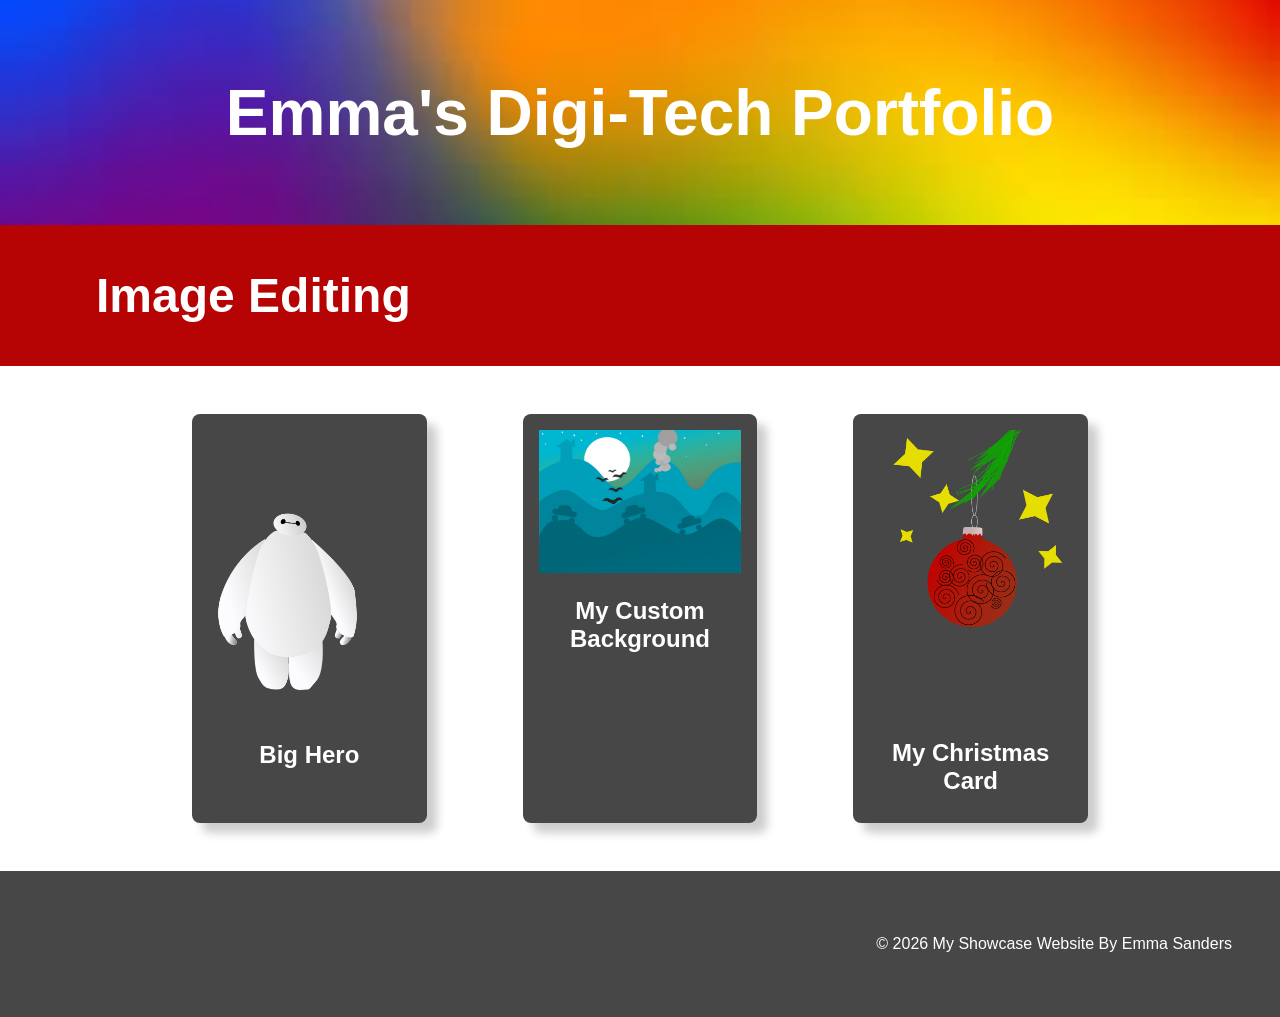
==== index.html @ 5c0d59ff "Added Christmas Photo" ====
<!DOCTYPE html>
<html lang="en">

<head>
    <meta charset="UTF-8">
    <meta name="viewport" content="width=device-width, initial-scale=1.0">
    <link rel="stylesheet" href="style.css">
    <title>Emma's Portfolio</title>
</head>
<!-- This is the main body of the website- ALL your content goes AFTER the <body> tag and before the </body> tag -->
<body>

    <!-- The Hero Section -------------------------------------------------------------------------------------- -->
    <section class="hero">
        <div class="hero-text">Emma's Digi-Tech Portfolio</div>
    </section>

<!-- Topic one ------------------------------------------------------------------------------------------------- -->
    <!-- The First Topic Section -->
    <section class="topic">
        <!-- the topic title a big bar with text in it -->
        <div class="topic-title">
            <h1>Image Editing</h1>
        </div>
        <!-- now a three column grid of images -->
        <div class="topic-content">
            <!-- one "card" which includes an image with a text below it -->
            <div class="topic-card">
                <img src="images/Bigherofinished.png" alt="The robot from Big Hero 6!">
                <h2 class="topic-card-text">Big Hero</h2>
            </div>
            <div class="topic-card">
                <img src="images/linedrawing.jpg" alt="The colourful background of hills!">
                <h2 class="topic-card-text">My Custom Background</h2>
            </div>
            <div class="topic-card">
                <img src="images/Christmas card drawing Submit version.png" alt="Christmas Card Drawing">
                <h2 class="topic-card-text">My Christmas Card</h2>
            </div>
        </div>
    </section>
<!-- End of topic one------------------------------------------------------------------------------------------ -->

<!-- Copy and paste the section from above to make your next section -->



    <!-- A Simple Website Footer ------------------------------------------------------------------------------ -->
    <footer class="footer">
        <p>&copy; 2026 My Showcase Website By Emma Sanders</p>
    </footer>

<!-- The end of the whole page- no more content after this! -->
</body>
</html>
---- style.css ----
/* A simple css reset */
body,
html {
    margin: 0;
    padding: 0;
    height: 100%;
    /* The Font Family- Really important!! */
    font-family: Arial, sans-serif;
    box-sizing: border-box;
}

/* reset for images to ensure they ar 100% of the parent container width */
img {
    width: 100%;
}

/* The hero section styling- use your OWN Hero Image URL here */
.hero {
    background-image: url('images/RainbowBackgroundImage.jpg');
    height: 25vh;
    background-size: cover;
    background-position: center;
    display: flex;
    justify-content: center;
    align-items: center;
    color: white;
    text-align: center;
    position: relative;
}

/* BIG text styling for the hero section text */
.hero-text {
    font-size: 4em;
    font-weight: bold;
}

/* nice big font on a banner style background */
.topic-title{
    color: white;
    font-size: 2em;
    padding: 0.1em 3em;
    background-color: rgb(182, 4, 4);
}

/* Three column grid with a nice big gap */
.topic-content{
    display: grid;
    grid-template-columns: repeat(3, 1fr);
    gap: 6em;
    /* bring the whole section in off the sides of the page */
    width: 70%;
    /* top margin of 3em and center right/left */
    margin: 3em auto;
}

/* Styling for the individual topic cards rounded edges background color and a drop shadow */
.topic-card{
    background-color: rgb(71, 71, 71);
    color: white;
    padding: 1em;
    border-radius: 0.5em;
    box-shadow: 10px 10px 10px rgba(0, 0, 0, 0.2);
}

/* Styling for the topic card titles */
.topic-card-text{
    font-size: 1.5em;
    margin-bottom: 0.5em;
    /* center align text */
    text-align: center;
}


/* Styling for a footer section to take a bit of spcae at the bottom of the page */
.footer{
    background-color: rgb(71, 71, 71);
    color: white;
    text-align: right;
    padding: 3em 3em;
}
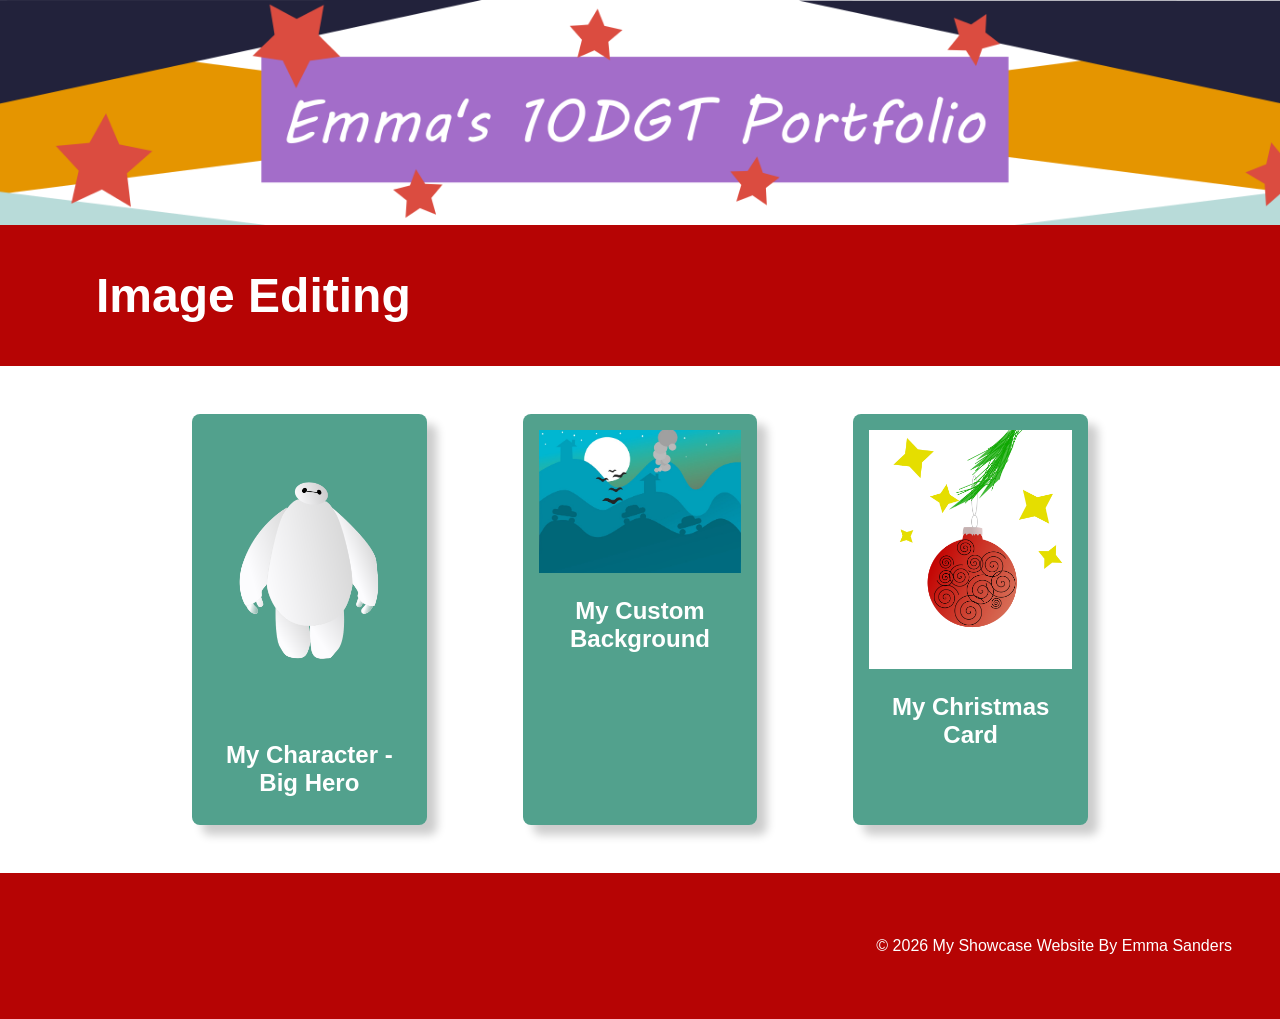
==== commit 7c9856e8: "Fixed Image positions" ====
--- a/index.html
+++ b/index.html
@@ -12,7 +12,6 @@
 
     <!-- The Hero Section -------------------------------------------------------------------------------------- -->
     <section class="hero">
-        <div class="hero-text">Emma's Digi-Tech Portfolio</div>
     </section>
 
 <!-- Topic one ------------------------------------------------------------------------------------------------- -->
@@ -26,15 +25,15 @@
         <div class="topic-content">
             <!-- one "card" which includes an image with a text below it -->
             <div class="topic-card">
-                <img src="images/Bigherofinished.png" alt="The robot from Big Hero 6!">
-                <h2 class="topic-card-text">Big Hero</h2>
+                <img src="images/Bighero6finished.png" alt="The robot from Big Hero 6!">
+                <h2 class="topic-card-text">My Character - Big Hero</h2>
             </div>
             <div class="topic-card">
                 <img src="images/linedrawing.jpg" alt="The colourful background of hills!">
                 <h2 class="topic-card-text">My Custom Background</h2>
             </div>
             <div class="topic-card">
-                <img src="images/Christmas card drawing Submit version.png" alt="Christmas Card Drawing">
+                <img src="images/Christmas card Buable.png" alt="Christmas Card Drawing">
                 <h2 class="topic-card-text">My Christmas Card</h2>
             </div>
         </div>
--- a/style.css
+++ b/style.css
@@ -16,7 +16,7 @@
 
 /* The hero section styling- use your OWN Hero Image URL here */
 .hero {
-    background-image: url('images/RainbowBackgroundImage.jpg');
+    background-image: url('images/Heading\ Banner.png');
     height: 25vh;
     background-size: cover;
     background-position: center;
@@ -55,7 +55,7 @@
 
 /* Styling for the individual topic cards rounded edges background color and a drop shadow */
 .topic-card{
-    background-color: rgb(71, 71, 71);
+    background-color: rgb(82, 161, 141);
     color: white;
     padding: 1em;
     border-radius: 0.5em;
@@ -73,7 +73,7 @@
 
 /* Styling for a footer section to take a bit of spcae at the bottom of the page */
 .footer{
-    background-color: rgb(71, 71, 71);
+    background-color: rgb(182, 4, 4);
     color: white;
     text-align: right;
     padding: 3em 3em;
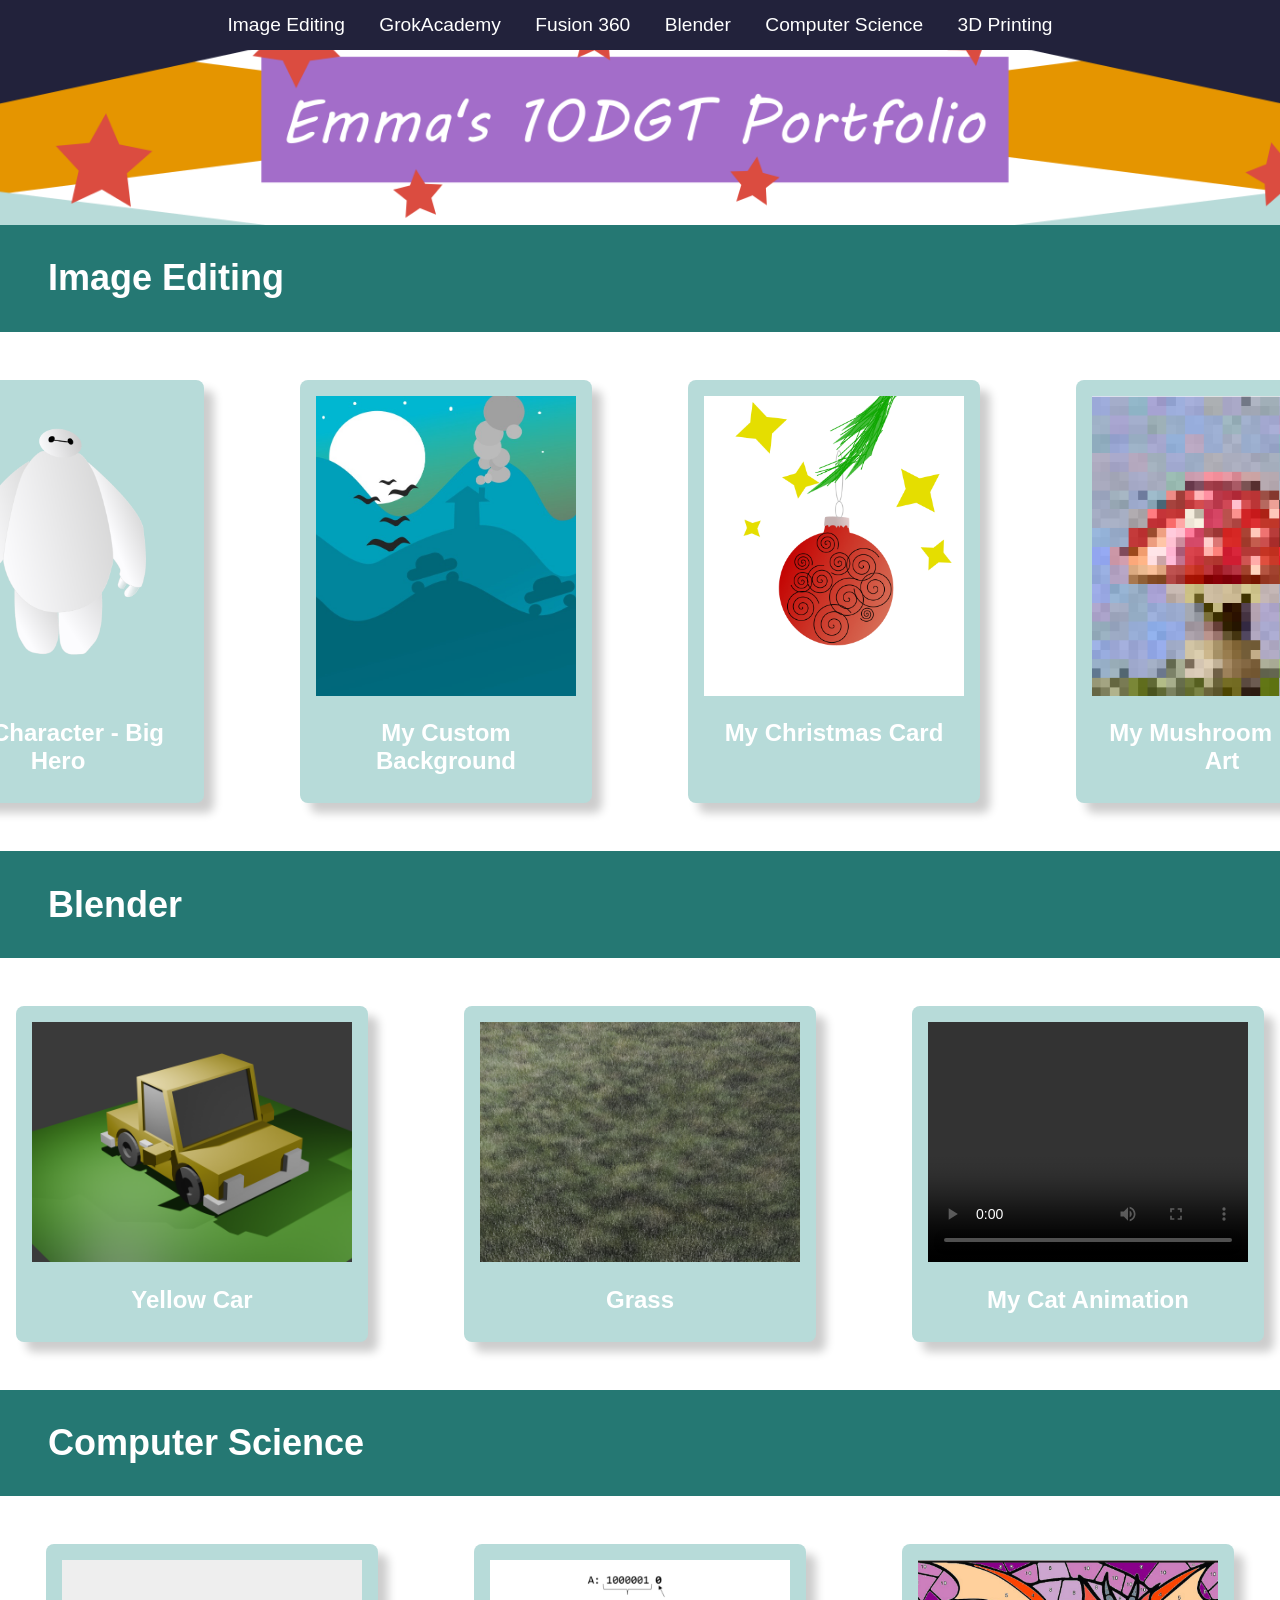
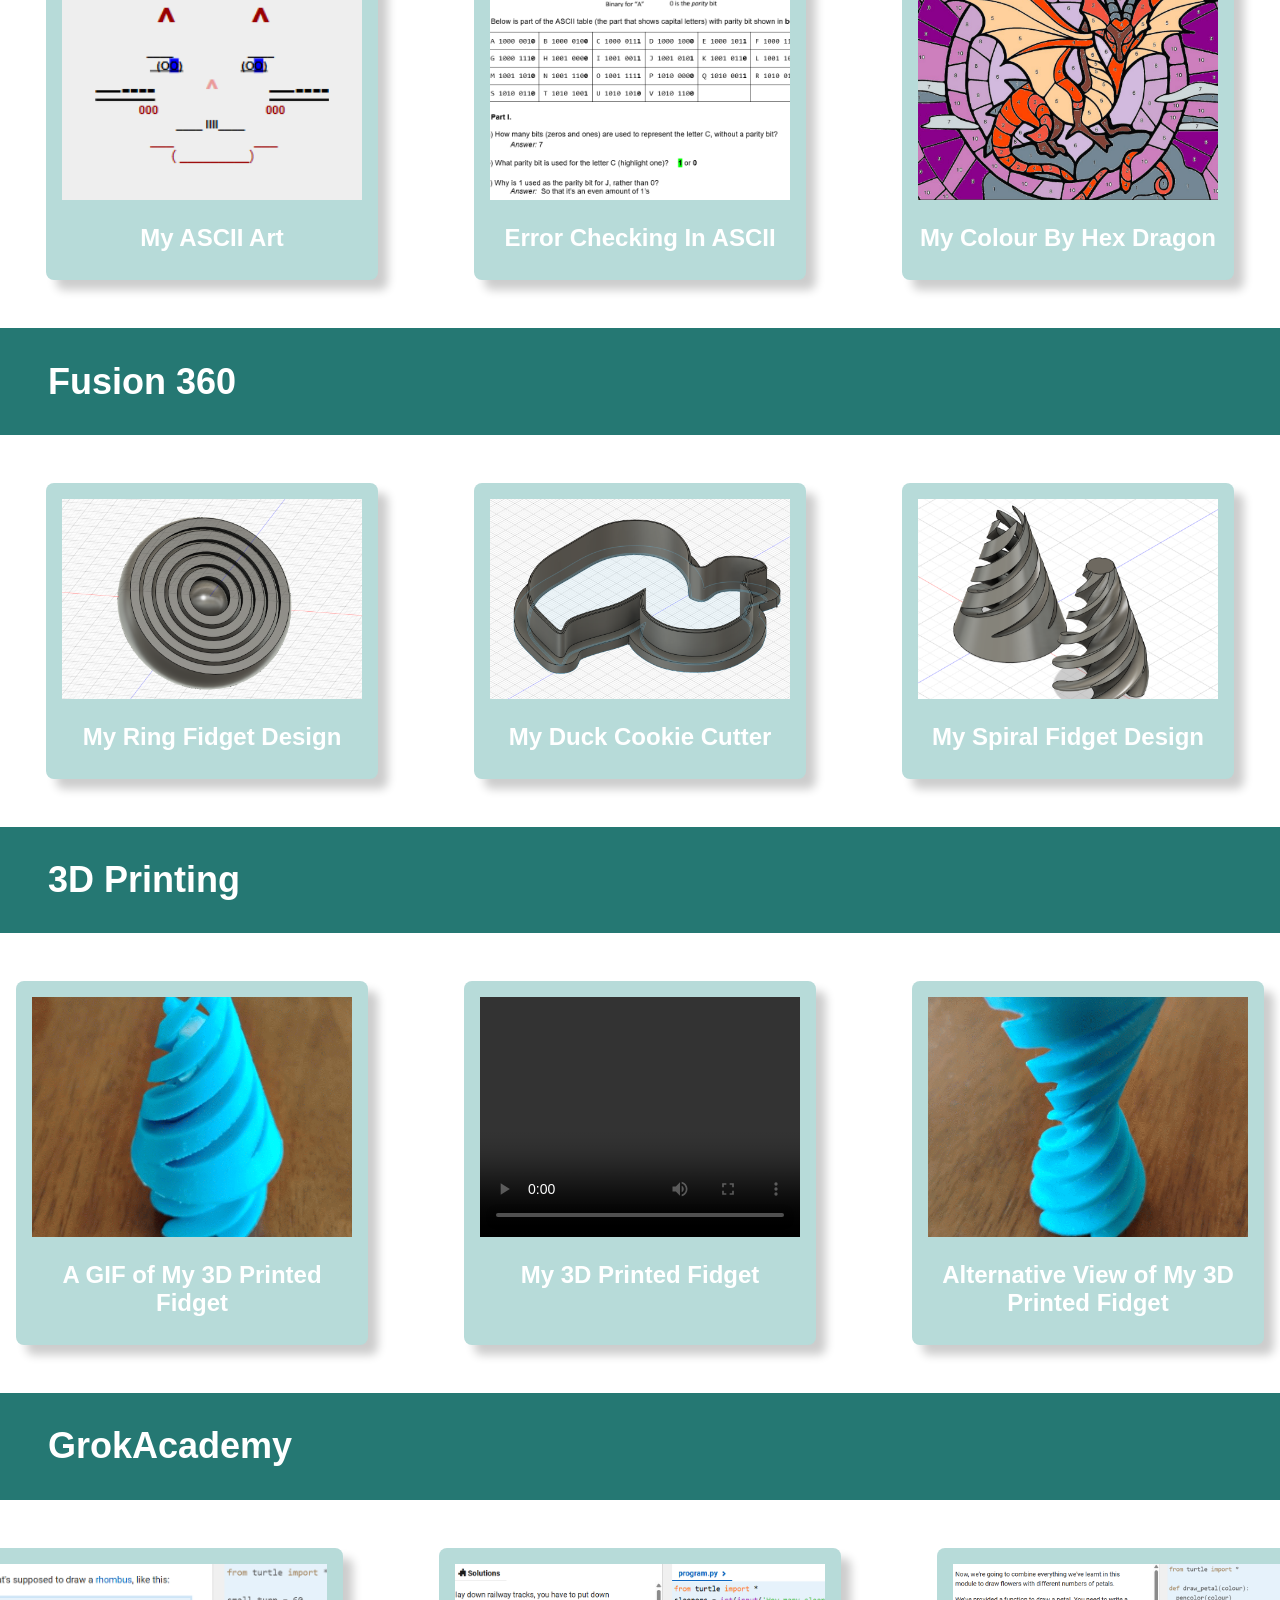
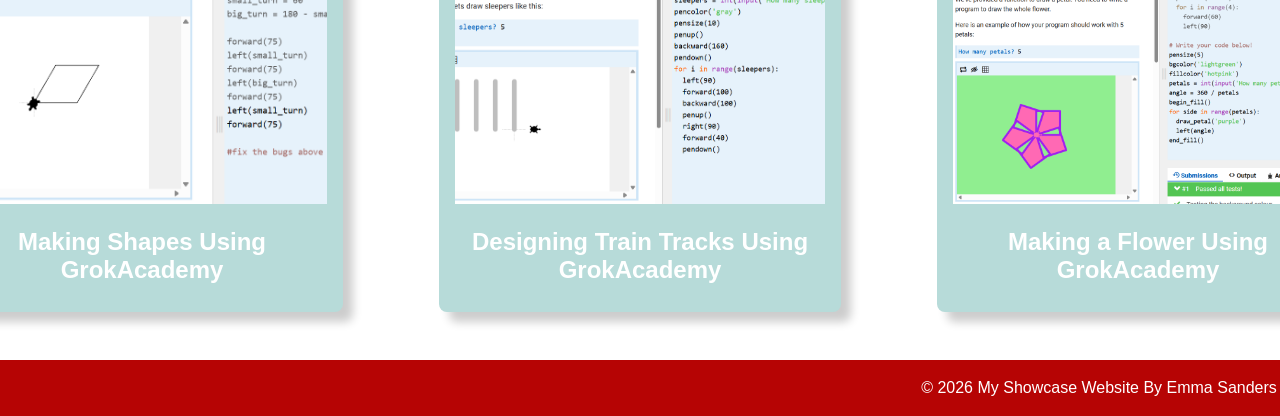
==== commit fb20107c: "Adding the Spiral Fidget + other pages" ====
--- a/index.html
+++ b/index.html
@@ -9,41 +9,180 @@
 </head>
 <!-- This is the main body of the website- ALL your content goes AFTER the <body> tag and before the </body> tag -->
 <body>
-
+<!-- Fixed Heading-->
+ <nav class="top-menu">
+  <div class="menu-wrapper"> <!-- Used only if needed for CSS styling/alignment -->
+    <a href="#image-editing">Image Editing</a>
+    <a href="#grokacademy">GrokAcademy</a>
+    <a href="#fusion360">Fusion 360</a>
+    <a href="#blender">Blender</a>
+    <a href="#computer-science">Computer Science</a>
+    <a href="#3d-printing">3D Printing</a>
+  </div>
+</nav>
     <!-- The Hero Section -------------------------------------------------------------------------------------- -->
     <section class="hero">
     </section>
 
 <!-- Topic one ------------------------------------------------------------------------------------------------- -->
     <!-- The First Topic Section -->
-    <section class="topic">
+    <section class="topic"id="image-editing">
         <!-- the topic title a big bar with text in it -->
         <div class="topic-title">
             <h1>Image Editing</h1>
+        </div>
+
+        <!-- now a three column grid of images -->
+        <div class="topic-content">
+            <!-- one "card" which includes an image with a text below it -->
+            <div class="topic-card">
+                <img src="images/Bighero6finished.png" alt="The robot from Big Hero 6!" style="width: 260px; height: 300px; object-fit: cover;">
+                <h2 class="topic-card-text">My Character - Big Hero</h2>
+            </div>
+            <div class="topic-card">
+                <img src="images/linedrawing.jpg" alt="The colourful background of hills!" style="width: 260px; height: 300px; object-fit: cover;">
+                <h2 class="topic-card-text">My Custom Background</h2>
+            </div>
+            <div class="topic-card">
+                <img src="images/Christmas card Buable.png" alt="Christmas Card Drawing" style="width: 260px; height: 300px; object-fit: cover;">
+                <h2 class="topic-card-text">My Christmas Card</h2>
+            </div>
+             <div class="topic-card">
+                <img src="images/Pixel Art of Mushroom.png" alt="Mushroom Pixel Art" style="width: 260px; height: 300px; object-fit: cover;">
+                <h2 class="topic-card-text">My Mushroom Pixel Art</h2>
+            </div>
+        </div>
+    </section>
+<!-- End of topic one------------------------------------------------------------------------------------------ -->
+<!-- The Second Topic Section -->
+    <section class="topic" id="blender">
+        <!-- the topic title a big bar with text in it -->
+        <div class="topic-title">
+            <h1>Blender</h1>
         </div>
         <!-- now a three column grid of images -->
         <div class="topic-content">
             <!-- one "card" which includes an image with a text below it -->
             <div class="topic-card">
-                <img src="images/Bighero6finished.png" alt="The robot from Big Hero 6!">
-                <h2 class="topic-card-text">My Character - Big Hero</h2>
+                <img src="images/Yellow Car Blender Creation.png" alt="Yellow Car" style="width: 320px; height: 240px; object-fit: cover;">
+                <h2 class="topic-card-text">Yellow Car</h2>
             </div>
             <div class="topic-card">
-                <img src="images/linedrawing.jpg" alt="The colourful background of hills!">
-                <h2 class="topic-card-text">My Custom Background</h2>
+                <img src="images/Grass with lights.png" alt="change this too!" style="width: 320px; height: 240px; object-fit: cover;">
+                <h2 class="topic-card-text">Grass</h2>
             </div>
             <div class="topic-card">
-                <img src="images/Christmas card Buable.png" alt="Christmas Card Drawing">
-                <h2 class="topic-card-text">My Christmas Card</h2>
+                <video width="320" height="240" controls>
+                    <source src="images/your-video.mp4" type="video/mp4">
+                </video>
+                <h2 class="topic-card-text">My Cat Animation</h2>
             </div>
         </div>
     </section>
-<!-- End of topic one------------------------------------------------------------------------------------------ -->
 
-<!-- Copy and paste the section from above to make your next section -->
+<!-- End of topic two------------------------------------------------------------------------------------------ -->
+ <!-- Topic Three ------------------------------------------------------------------------------------------------- -->
+    <!-- The Third Topic Section -->
+    <section class="topic" id="computer science" >
+        <!-- the topic title a big bar with text in it -->
+        <div class="topic-title">
+            <h1>Computer Science</h1>
+        </div>
+        <!-- now a three column grid of images -->
+        <div class="topic-content">
+            <!-- one "card" which includes an image with a text below it -->
+            <div class="topic-card">
+                <img src="images/My ASCII Art.png" alt="Cat ASCII Art" style="width: 300px; height: 240px; object-fit: cover;">
+                <h2 class="topic-card-text">My ASCII Art</h2>
+            </div>
+            <div class="topic-card">
+                <img src="images/Error Checking In ASCII.png" alt="Error Checking Example of Worksheet In ASCII" style="width: 300px; height: 240px; object-fit: cover;">
+                <h2 class="topic-card-text">Error Checking In ASCII</h2>
+            </div>
+            <div class="topic-card">
+                <img src="images/Colour By Hex Dragon.png" alt="Colour By Hex Dragon" style="width: 300px; height: 240px; object-fit: cover;">
+                <h2 class="topic-card-text">My Colour By Hex Dragon</h2>
+            </div>
+        </div>
+    </section>
+<!-- End of topic three------------------------------------------------------------------------------------------ -->
+<!-- Start of Topic four -->
+ <section class="topic" id="fusion360">
+        <!-- the topic title a big bar with text in it -->
+        <div class="topic-title">
+            <h1>Fusion 360</h1>
+        </div>
+        <!-- now a three column grid of images -->
+        <div class="topic-content">
+            <!-- one "card" which includes an image with a text below it -->
+            <div class="topic-card">
+                <img src="images/Ring Fidget Made on Fusion.png" alt="Ring Fidget" style="width: 300px; height: 200px; object-fit: cover;">
+                <h2 class="topic-card-text">My Ring Fidget Design</h2>
+            </div>
+            <div class="topic-card">
+                <img src="images/Duck Cookie Cutter Made On Fusion.png" alt="Duck Cookie Cutter" style="width: 300px; height: 200px; object-fit: cover;">
+                <h2 class="topic-card-text">My Duck Cookie Cutter</h2>
+            </div>
+            <div class="topic-card">
+                <img src="images/Spiral Fidget Made on Fusion.png" alt="Spiral Fidget" style="width: 300px; height: 200px; object-fit: cover;">
+                <h2 class="topic-card-text">My Spiral Fidget Design</h2>
+            </div>
+        </div>
+    </section>
+    <!-- End of topic four------------------------------------------------------------------------------------------ -->
+   
+<!-- The fifth Topic Section -->
+    <section class="topic" id="3d printing">
+        <!-- the topic title a big bar with text in it -->
+        <div class="topic-title">
+            <h1>3D Printing</h1>
+        </div>
+        <!-- now a three column grid of images -->
+        <div class="topic-content">
+            <!-- one "card" which includes an image with a text below it -->
+            <div class="topic-card">
+                <img src="images/GIF of 3D Printed Fidget.gif" alt="A GIF of My 3D Printed Fidget" style="width: 320px; height: 240px; object-fit: cover;">
+                <h2 class="topic-card-text">A GIF of My 3D Printed Fidget</h2>
+            </div>
+            <div class="topic-card">
+               <video width="320" height="240" controls>
+                    <source src="images/Video of 3D Printed Fidget.mp4" type="video/mp4">
+                </video>
+                <h2 class="topic-card-text">My 3D Printed Fidget</h2>
+            </div>
+            <div class="topic-card">
+                <img src="images/3D Printed Fidget GIF (Other way it spins).gif" alt="A GIF of My 3D Printed Fidget (Alternative View)" style="width: 320px; height: 240px; object-fit: cover;">
+                <h2 class="topic-card-text">Alternative View of My 3D Printed Fidget</h2>
+            </div>
+        </div>
+    </section>
 
+<!-- End of topic five------------------------------------------------------------------------------------------ -->
+ <!-- The sixth Topic Section -->
+    <section class="topic" id="grokacademy">
+        <!-- the topic title a big bar with text in it -->
+        <div class="topic-title">
+            <h1>GrokAcademy</h1>
+        </div>
+        <!-- now a three column grid of images -->
+        <div class="topic-content">
+            <!-- one "card" which includes an image with a text below it -->
+            <div class="topic-card">
+                <img src="images/Making Shapes  using GrokAcademy.png" alt="Making Shapes using GrokAcademy" style="width: 370px; height: 240px; object-fit: cover;">
+                <h2 class="topic-card-text">Making Shapes Using GrokAcademy</h2>
+            </div>
+            <div class="topic-card">
+                <img src="images/Designing train tracks using GrokAcademy.png" alt="Using Grok to Design train tracks image" style="width: 370px; height: 240px; object-fit: cover;">
+                <h2 class="topic-card-text">Designing Train Tracks Using GrokAcademy</h2>
+            </div>
+            <div class="topic-card">
+                <img src="images/Making a flower using GrokAcademy.png" alt="Making a flower using GrokAcademy" style="width: 370px; height: 240px; object-fit: cover;">
+                <h2 class="topic-card-text">Making a Flower Using GrokAcademy</h2>
+            </div>
+        </div>
+    </section>
 
-
+<!-- End of topic six------------------------------------------------------------------------------------------ -->
     <!-- A Simple Website Footer ------------------------------------------------------------------------------ -->
     <footer class="footer">
         <p>&copy; 2026 My Showcase Website By Emma Sanders</p>
--- a/style.css
+++ b/style.css
@@ -13,10 +13,29 @@
 img {
     width: 100%;
 }
+/* Styling for the top menu bar- fixed to the top of the page */
+.top-menu {
+    position: fixed;
+    top: 0;
+    width: 100%;
+    height: 50px;
+    background-color: rgb(34,34,59);
+    color: white;
+    display: flex;
+    justify-content: center;
+    align-items: center;
+    z-index: 1000;
+} 
+.top-menu a {
+    font-size: 1.2em;
+    color: white; 
+    text-decoration: none; /* Removes the underline from links */
+    padding: 10px 15px;    /* Optional: Adds space around the links to make them easier to click */
+}
 
 /* The hero section styling- use your OWN Hero Image URL here */
 .hero {
-    background-image: url('images/Heading\ Banner.png');
+    background-image: url('images/Heading Banner.png');
     height: 25vh;
     background-size: cover;
     background-position: center;
@@ -37,9 +56,9 @@
 /* nice big font on a banner style background */
 .topic-title{
     color: white;
-    font-size: 2em;
-    padding: 0.1em 3em;
-    background-color: rgb(182, 4, 4);
+    font-size: 1.5em;
+    padding: 0.1em 2em;
+    background-color: rgb(37, 120, 115);
 }
 
 /* Three column grid with a nice big gap */
@@ -47,6 +66,8 @@
     display: grid;
     grid-template-columns: repeat(3, 1fr);
     gap: 6em;
+    display: flex;
+    justify-content: center; 
     /* bring the whole section in off the sides of the page */
     width: 70%;
     /* top margin of 3em and center right/left */
@@ -55,7 +76,7 @@
 
 /* Styling for the individual topic cards rounded edges background color and a drop shadow */
 .topic-card{
-    background-color: rgb(82, 161, 141);
+    background-color: rgb(183, 219, 217);
     color: white;
     padding: 1em;
     border-radius: 0.5em;
@@ -76,5 +97,5 @@
     background-color: rgb(182, 4, 4);
     color: white;
     text-align: right;
-    padding: 3em 3em;
+    padding: 0.2em 0.2em;
 }
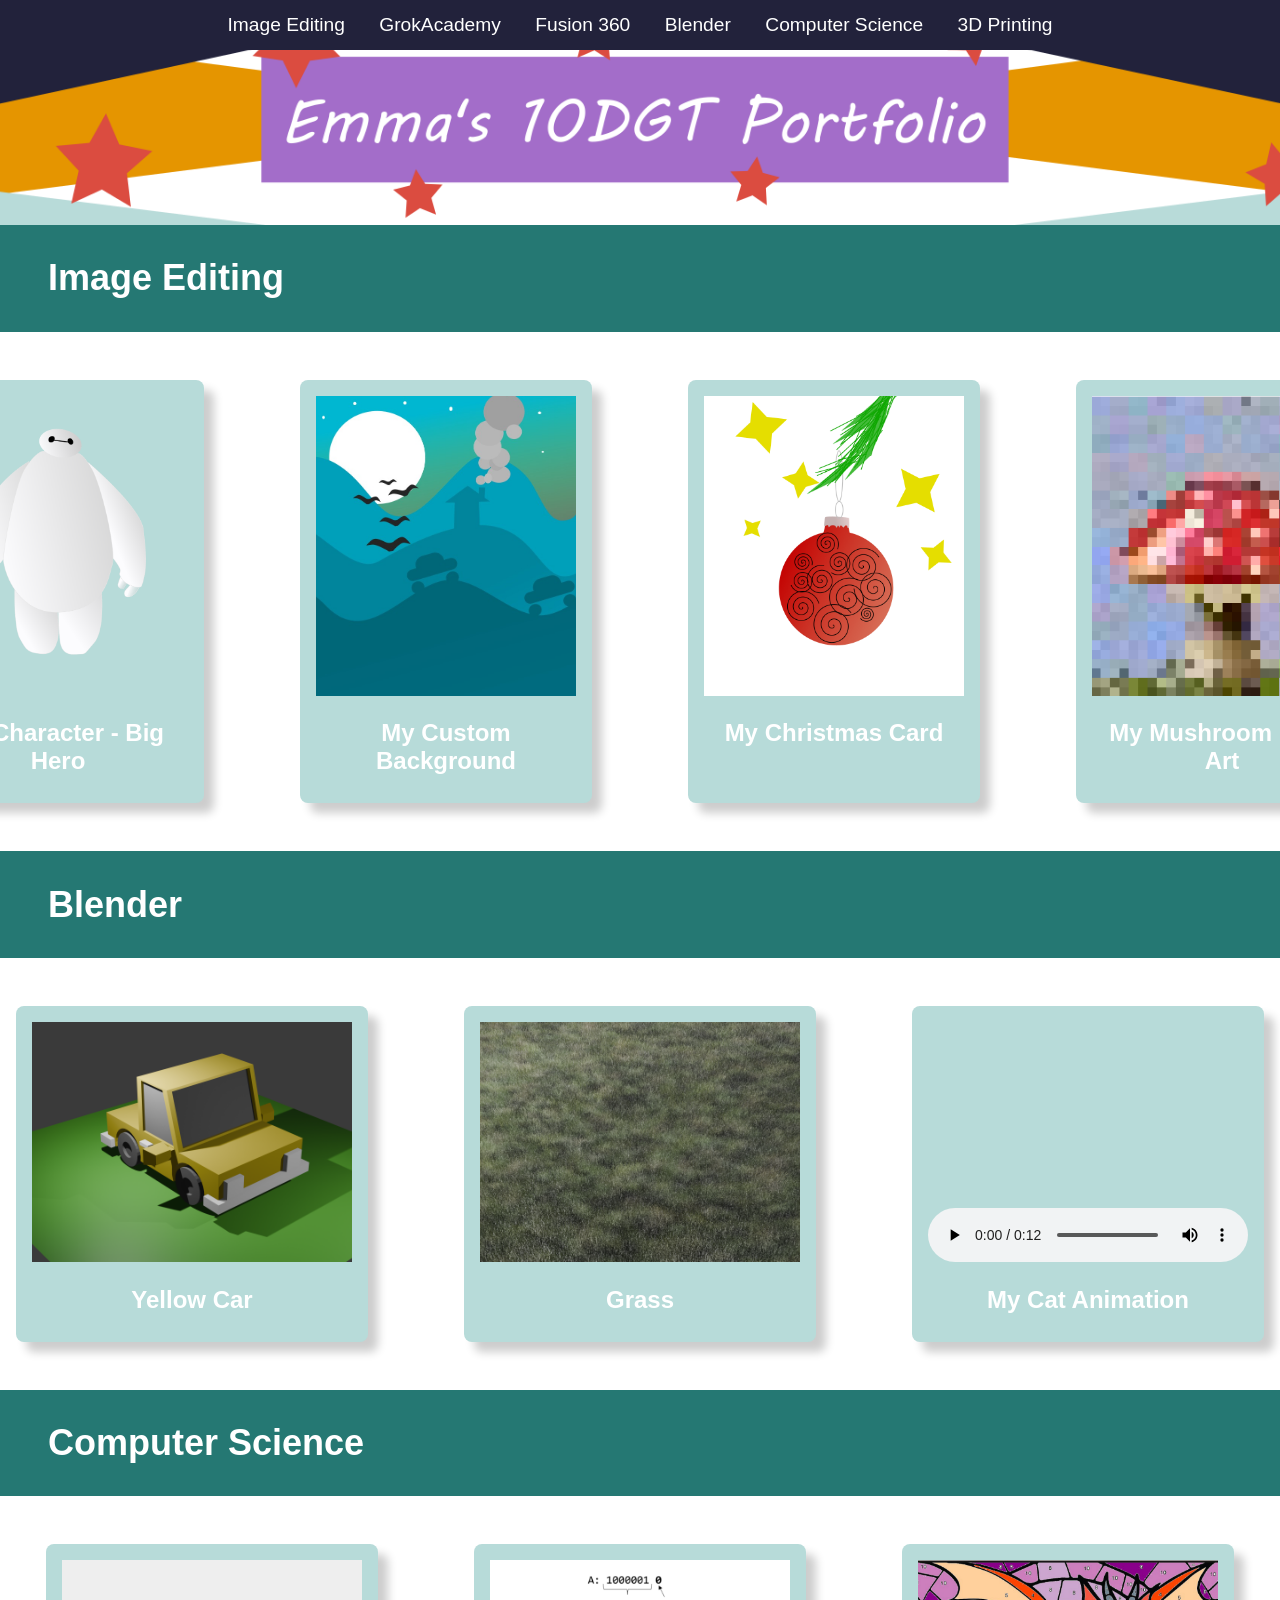
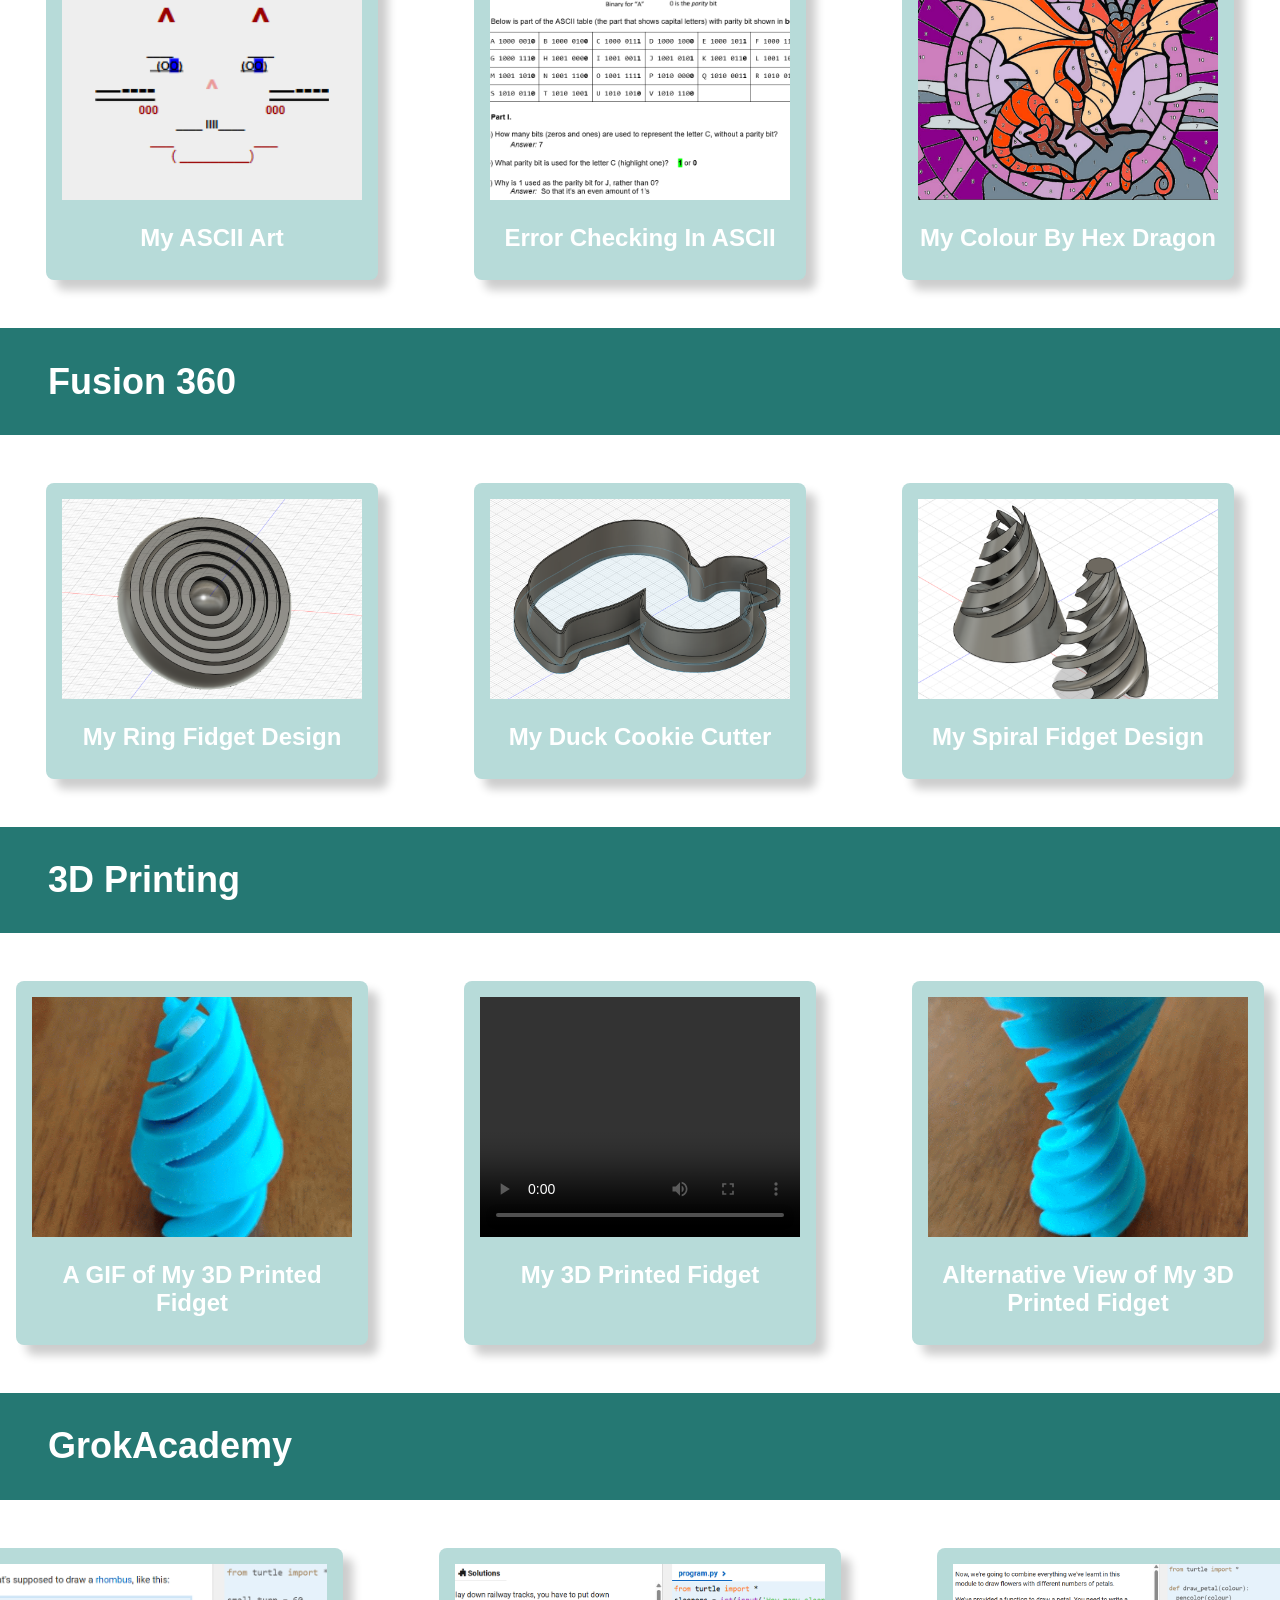
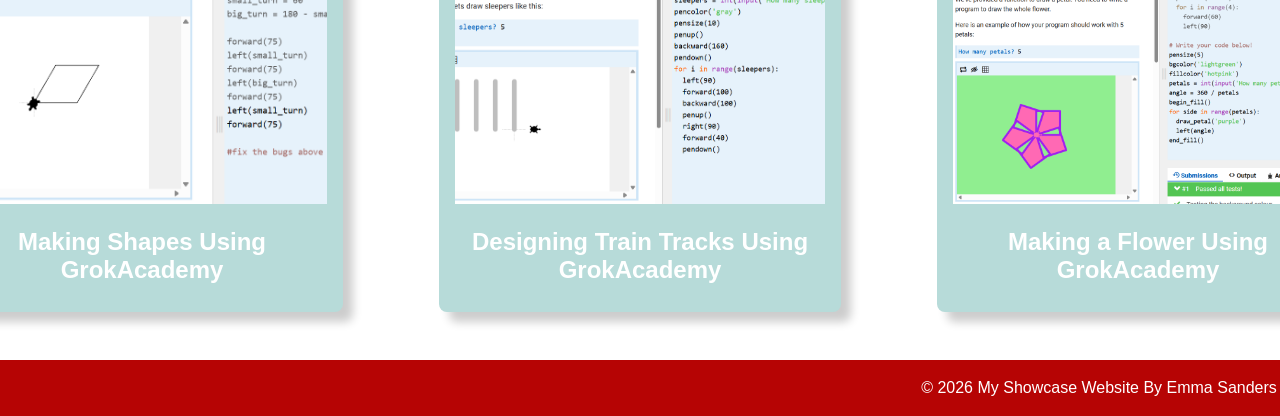
==== commit f1e9f4d0: "Fixing Cat Animation" ====
--- a/index.html
+++ b/index.html
@@ -73,7 +73,7 @@
             </div>
             <div class="topic-card">
                 <video width="320" height="240" controls>
-                    <source src="images/your-video.mp4" type="video/mp4">
+                    <source src="images/Cat Animation With Audio.mp4" type="video/mp4">
                 </video>
                 <h2 class="topic-card-text">My Cat Animation</h2>
             </div>
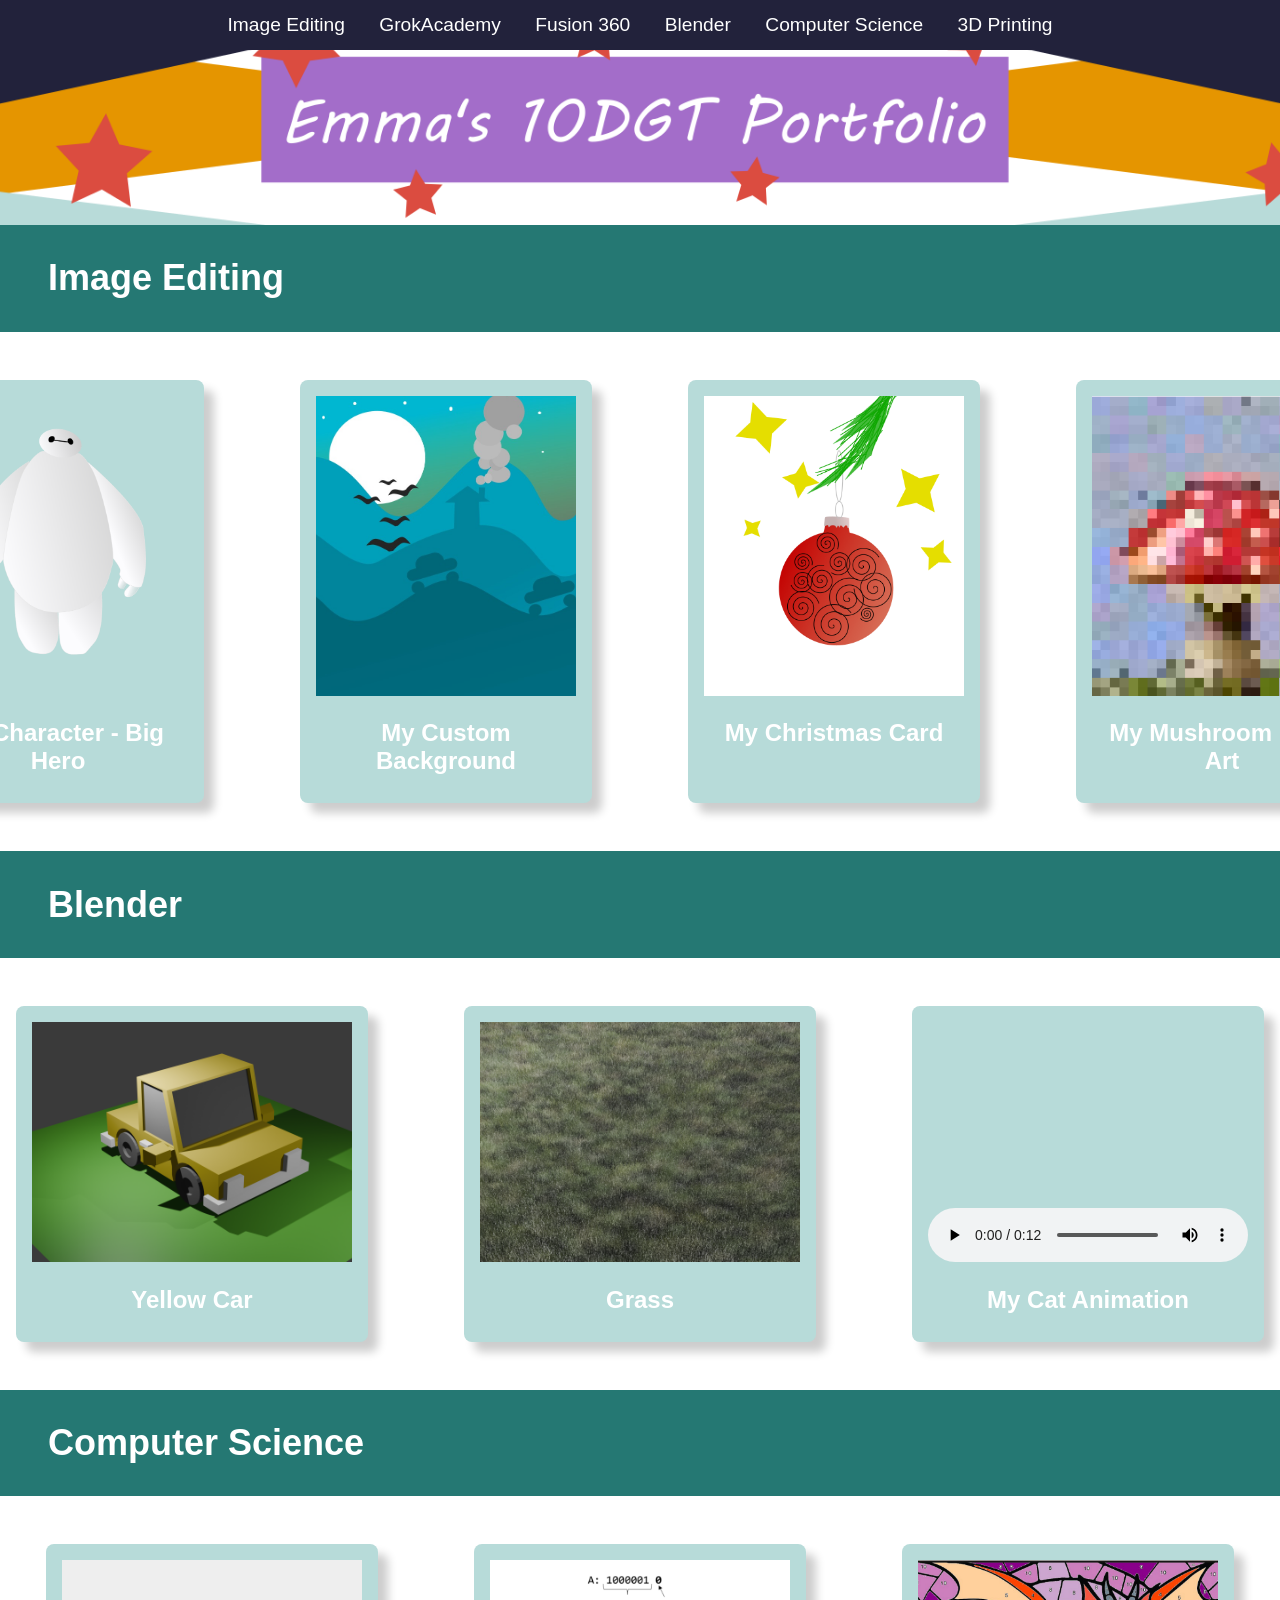
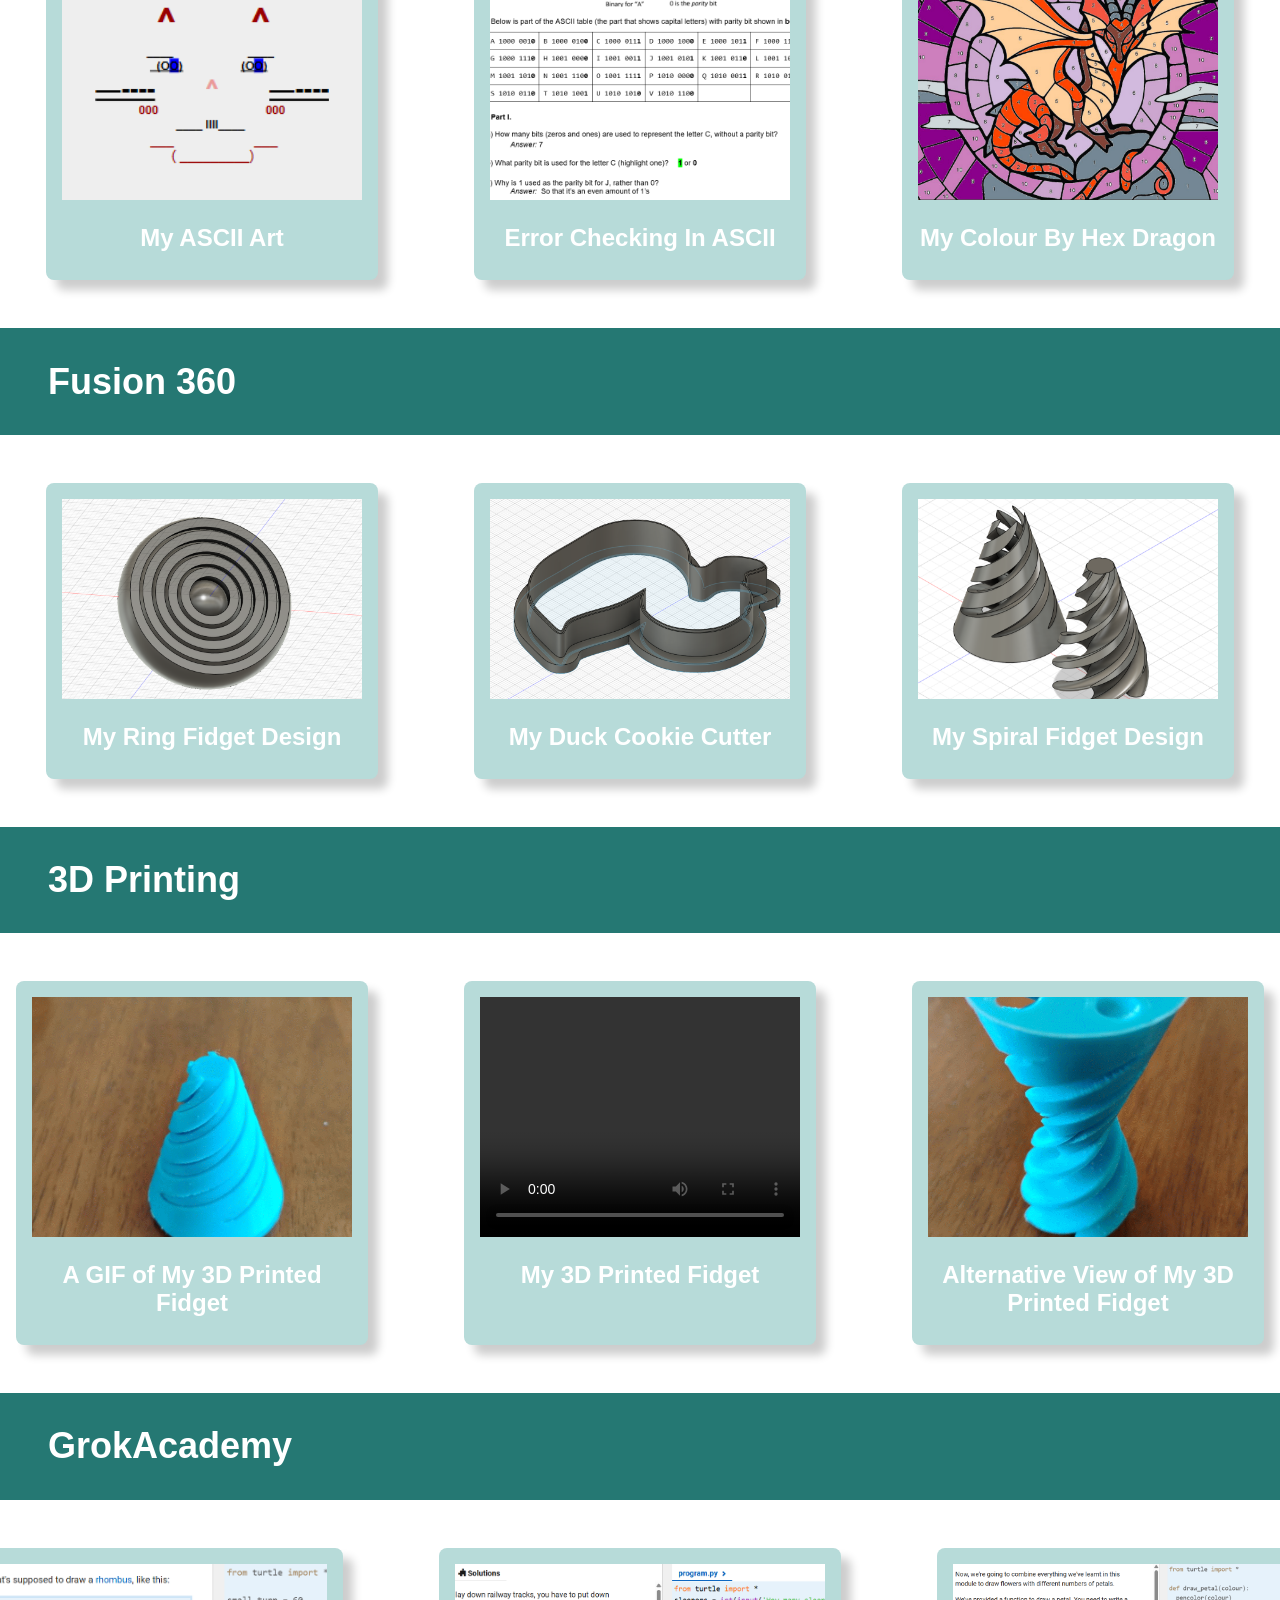
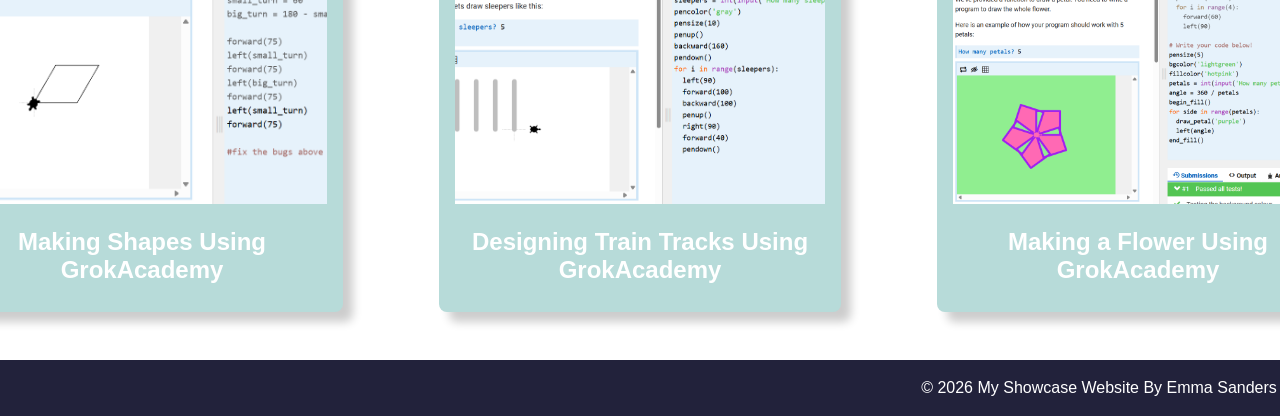
==== commit 9bcc60a4: "Fixing Links" ====
--- a/index.html
+++ b/index.html
@@ -83,7 +83,7 @@
 <!-- End of topic two------------------------------------------------------------------------------------------ -->
  <!-- Topic Three ------------------------------------------------------------------------------------------------- -->
     <!-- The Third Topic Section -->
-    <section class="topic" id="computer science" >
+    <section class="topic" id="computer-science" >
         <!-- the topic title a big bar with text in it -->
         <div class="topic-title">
             <h1>Computer Science</h1>
@@ -132,7 +132,7 @@
     <!-- End of topic four------------------------------------------------------------------------------------------ -->
    
 <!-- The fifth Topic Section -->
-    <section class="topic" id="3d printing">
+    <section class="topic" id="3d-printing">
         <!-- the topic title a big bar with text in it -->
         <div class="topic-title">
             <h1>3D Printing</h1>
--- a/style.css
+++ b/style.css
@@ -94,7 +94,7 @@
 
 /* Styling for a footer section to take a bit of spcae at the bottom of the page */
 .footer{
-    background-color: rgb(182, 4, 4);
+    background-color: rgb(34,34,59);
     color: white;
     text-align: right;
     padding: 0.2em 0.2em;
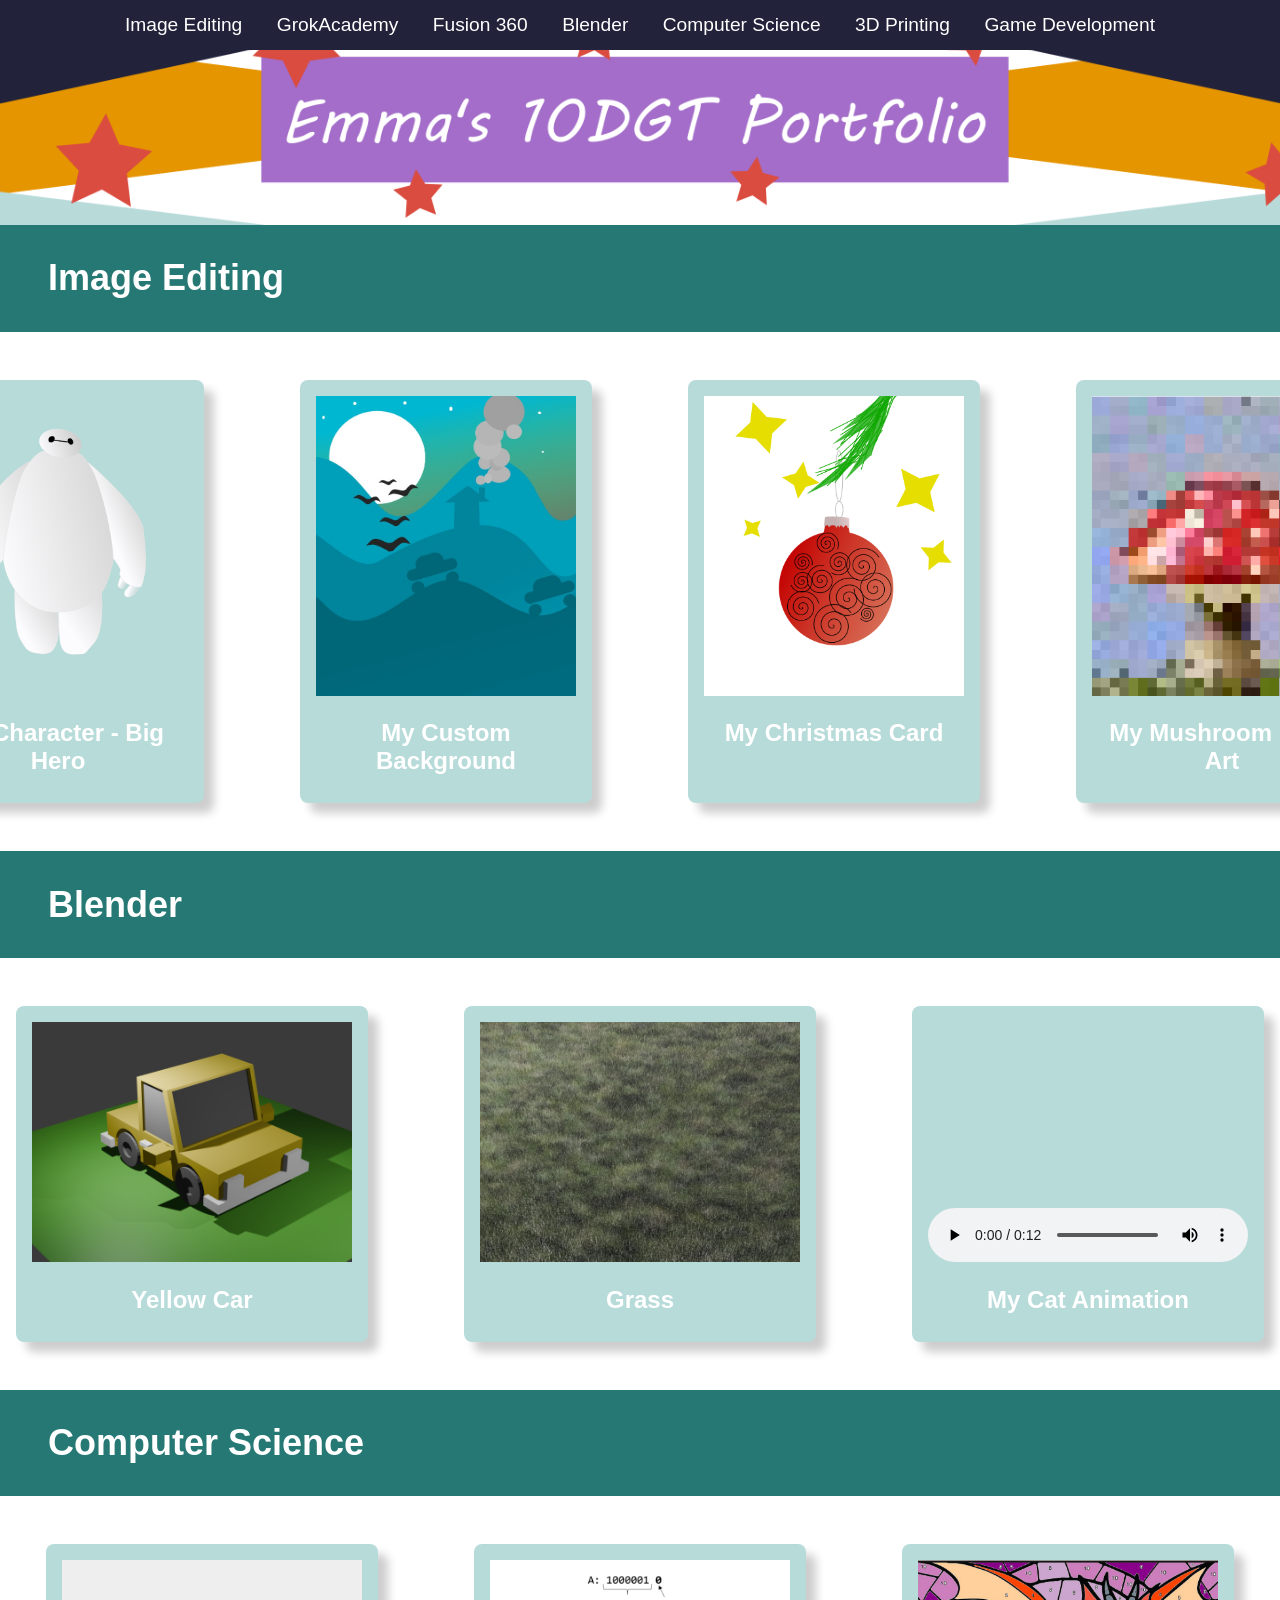
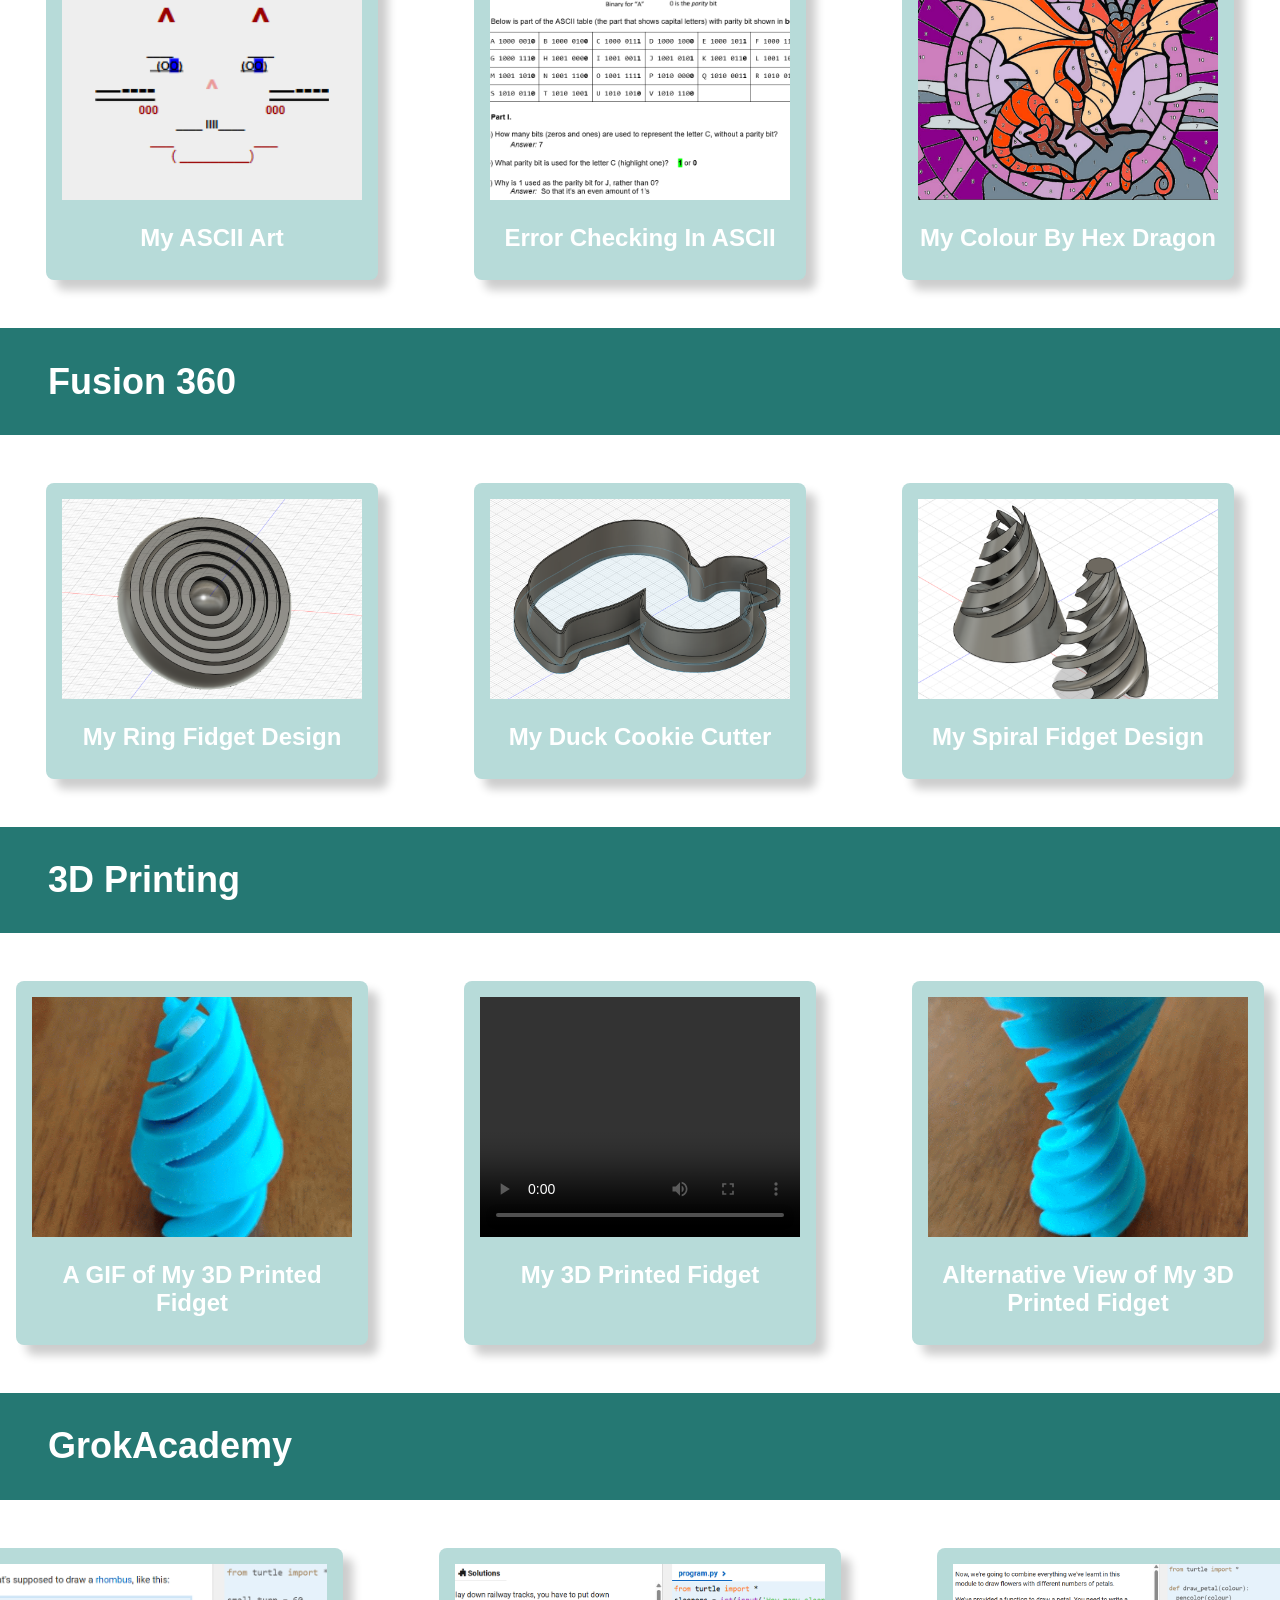
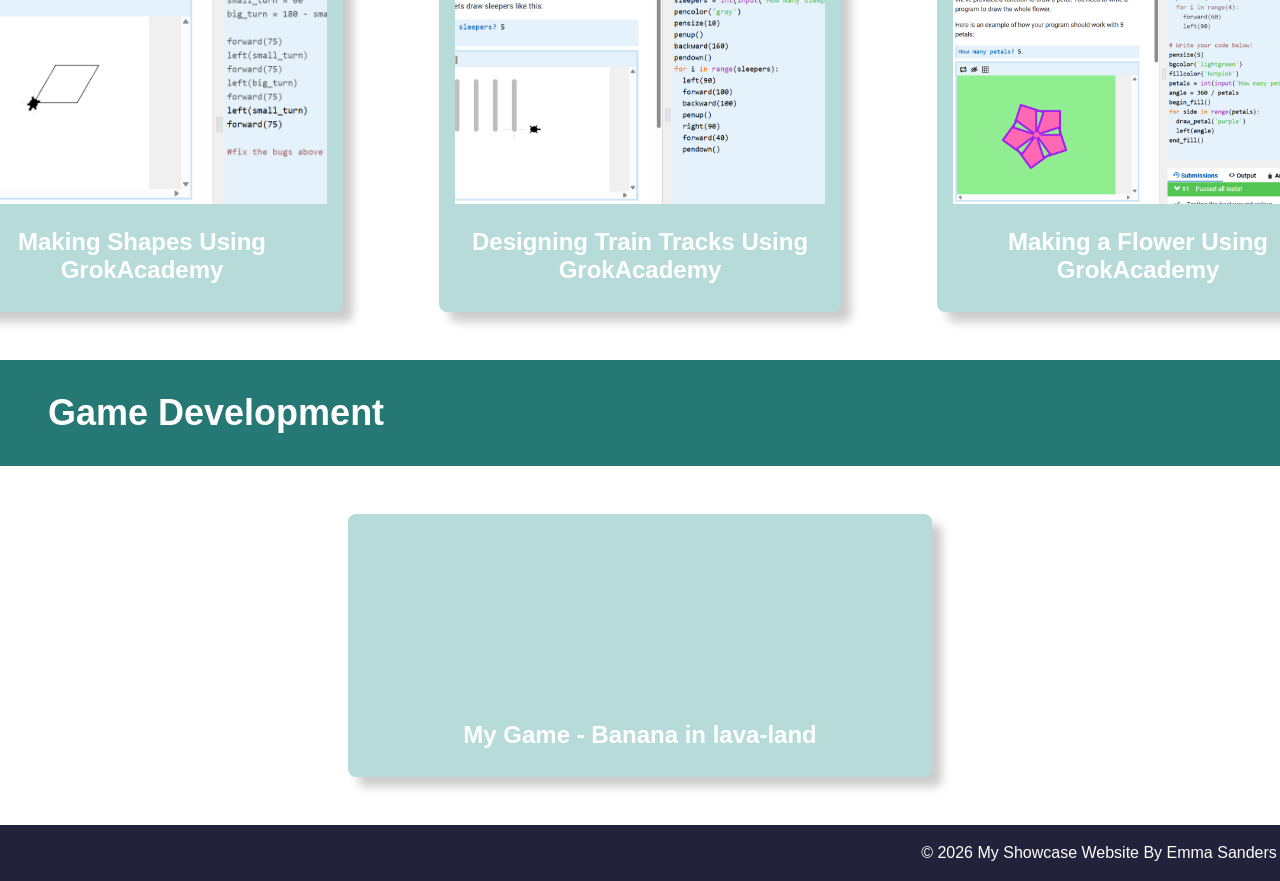
==== commit 85cb0ec8: "Adding Game" ====
--- a/index.html
+++ b/index.html
@@ -18,6 +18,7 @@
     <a href="#blender">Blender</a>
     <a href="#computer-science">Computer Science</a>
     <a href="#3d-printing">3D Printing</a>
+    <a href="#game-development">Game Development</a>
   </div>
 </nav>
     <!-- The Hero Section -------------------------------------------------------------------------------------- -->
@@ -181,6 +182,25 @@
             </div>
         </div>
     </section>
+    
+<!-- The seventh Topic Section -->
+    <section class="topic" id="game-development">
+        <!-- the topic title a big bar with text in it -->
+        <div class="topic-title">
+            <h1>Game Development</h1>
+        </div>
+        <!-- now a three column grid of images -->
+        <div class="topic-content">
+            <!-- one "card" which includes an image with a text below it -->
+            <div class="topic-card">
+                <iframe frameborder="0" src="https://itch.io/embed/4992111" width="552" height="167"><a href="https://the-person-who-made-this.itch.io/banana-in-lava-land">Banana in lava-land by the person who made this</a></iframe>
+                <h2 class="topic-card-text">My Game - Banana in lava-land</h2>
+            </div>
+        </div>
+    </section>
+
+<!-- End of topic seven------------------------------------------------------------------------------------------ -->
+ <!-- The sixth Topic Section -->
 
 <!-- End of topic six------------------------------------------------------------------------------------------ -->
     <!-- A Simple Website Footer ------------------------------------------------------------------------------ -->
--- a/style.css
+++ b/style.css
@@ -31,7 +31,10 @@
     color: white; 
     text-decoration: none; /* Removes the underline from links */
     padding: 10px 15px;    /* Optional: Adds space around the links to make them easier to click */
-}
+    transition: opacity 0.2s ease; /* Makes the color fade smoothly */}
+
+.top-menu a:hover {
+    opacity: 0.6;/}
 
 /* The hero section styling- use your OWN Hero Image URL here */
 .hero {
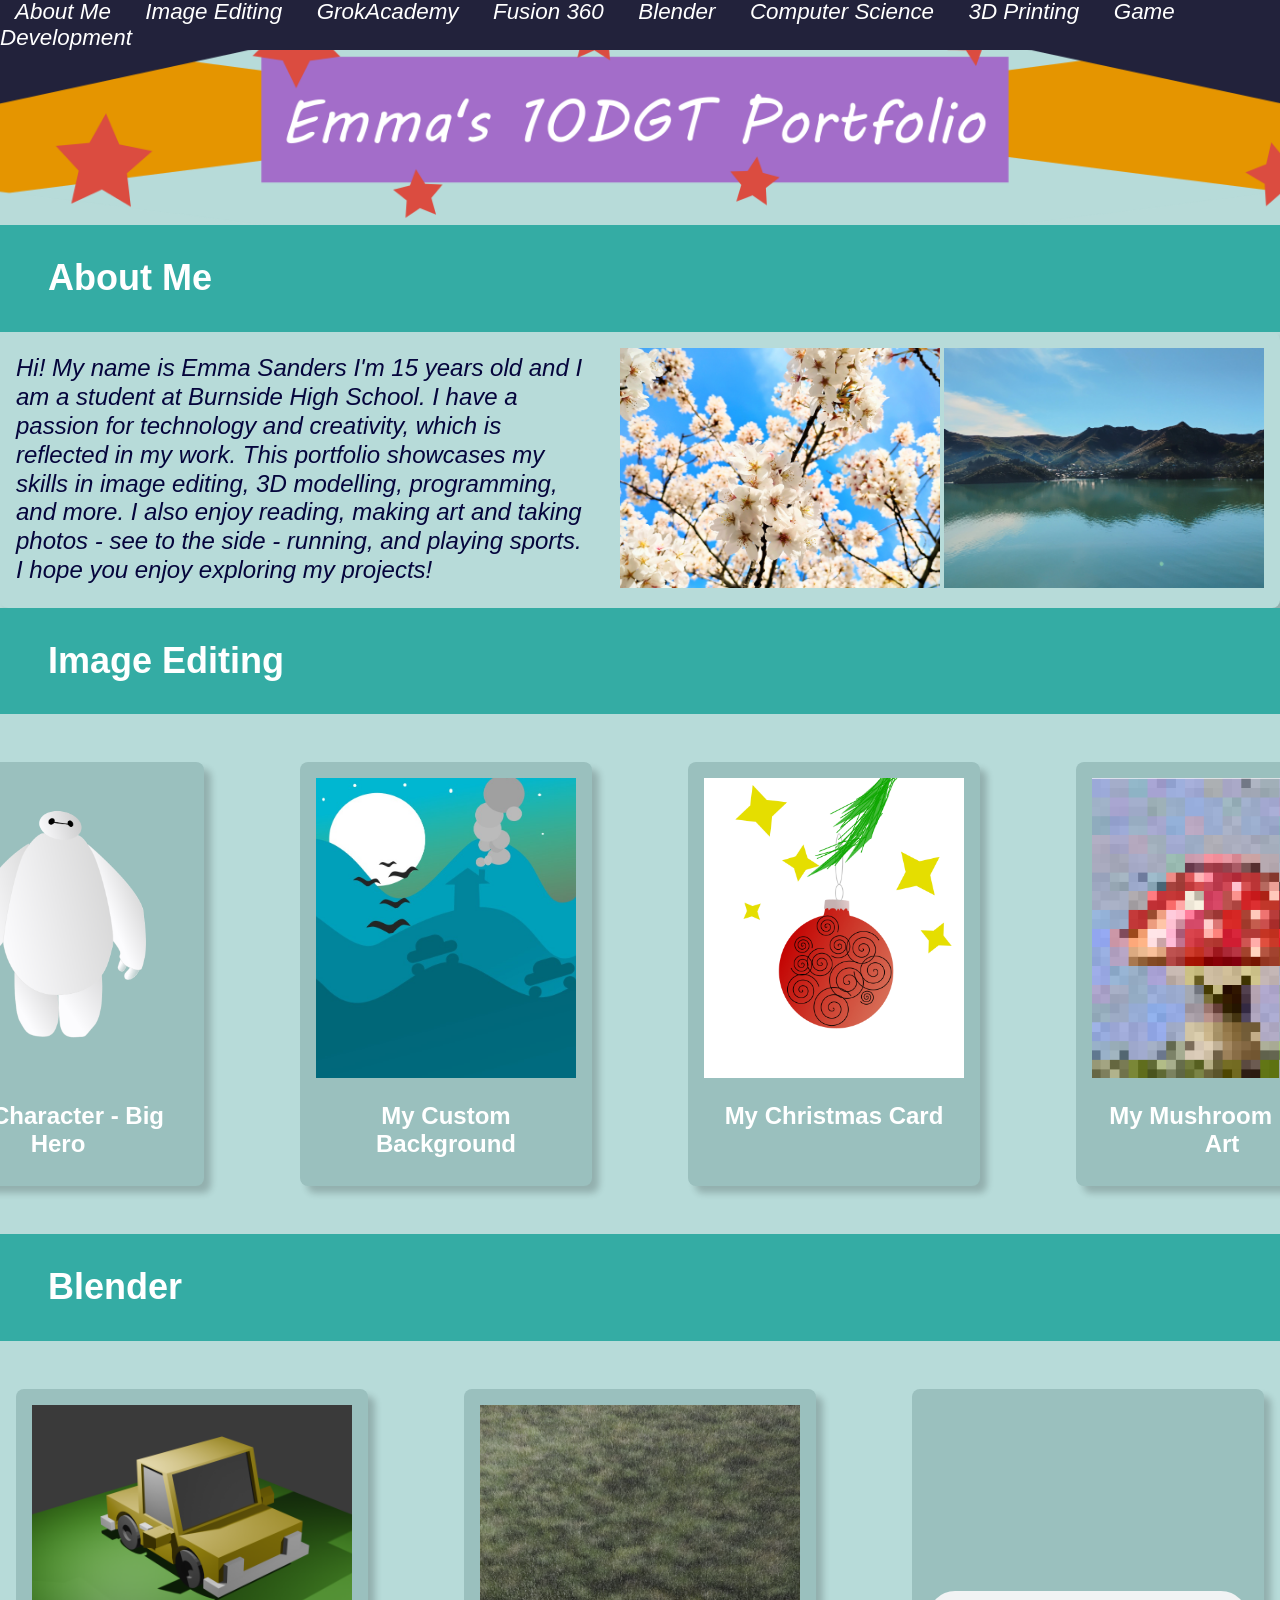
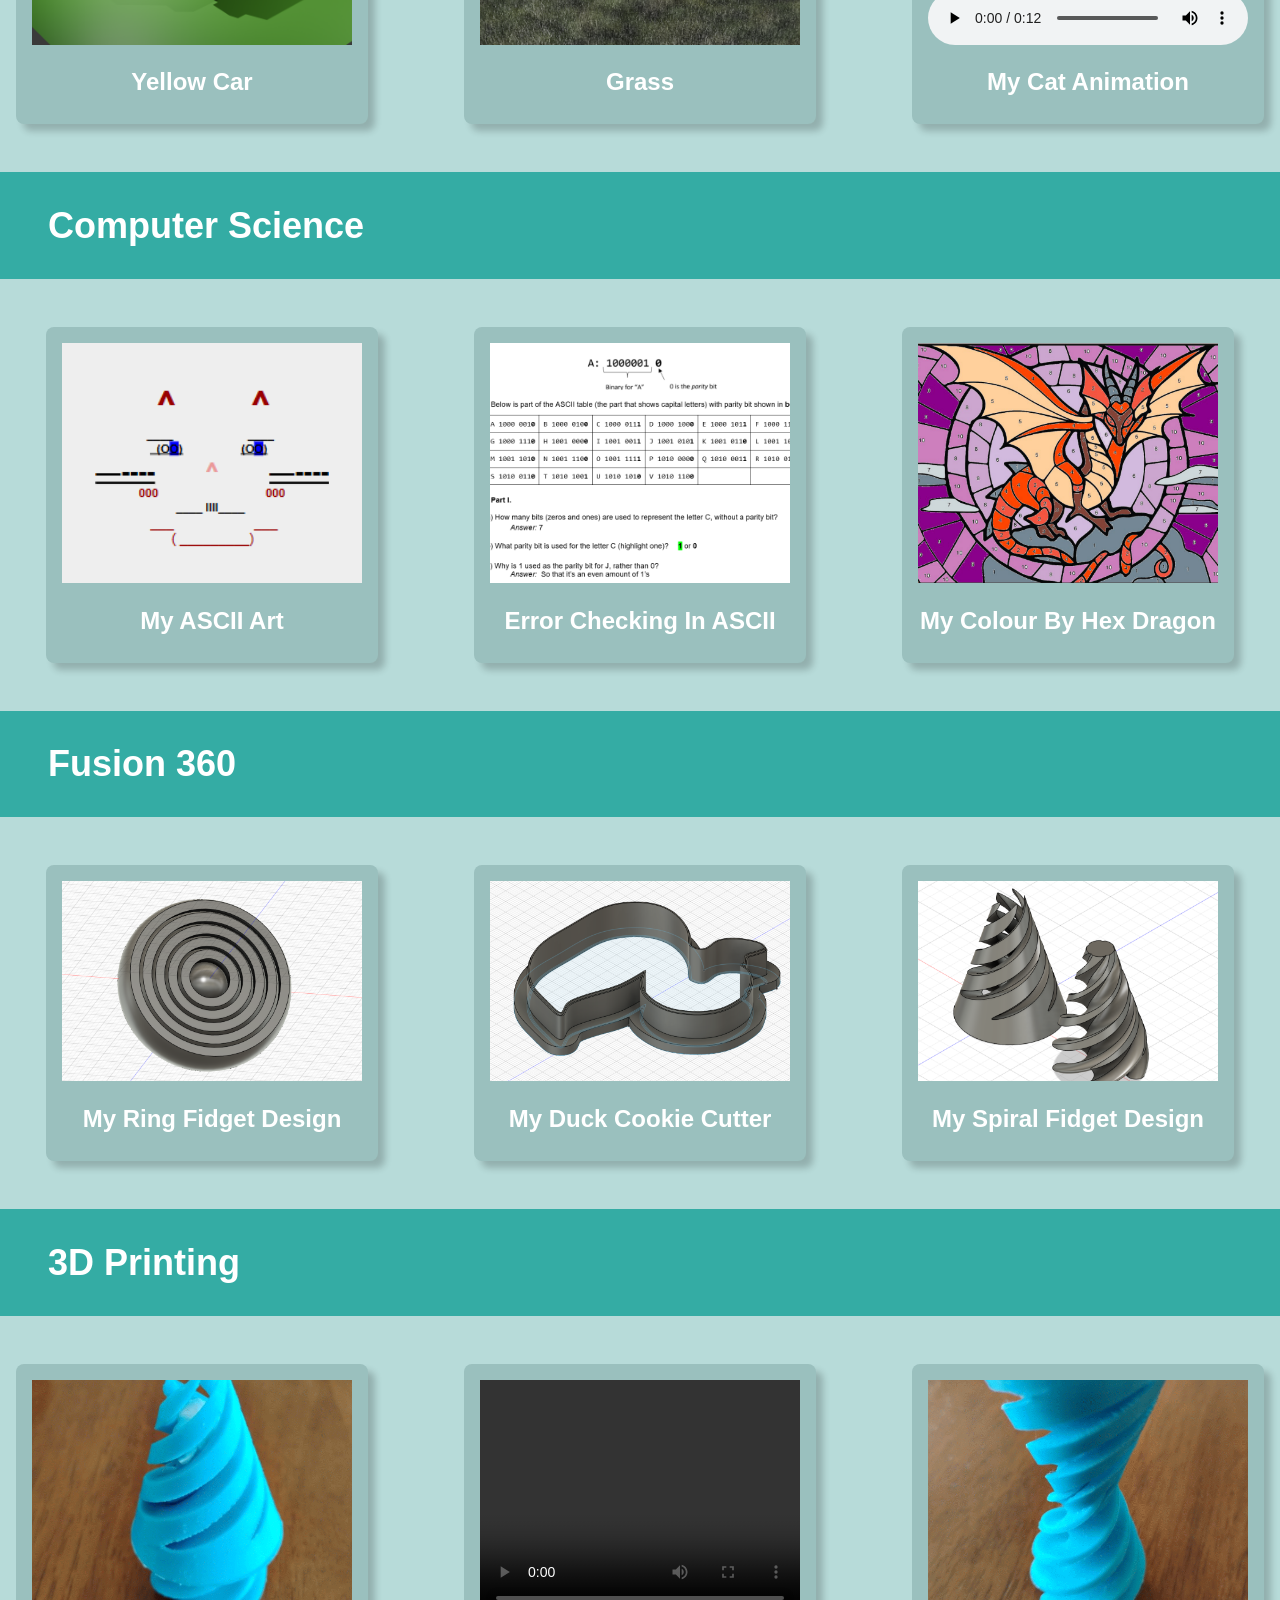
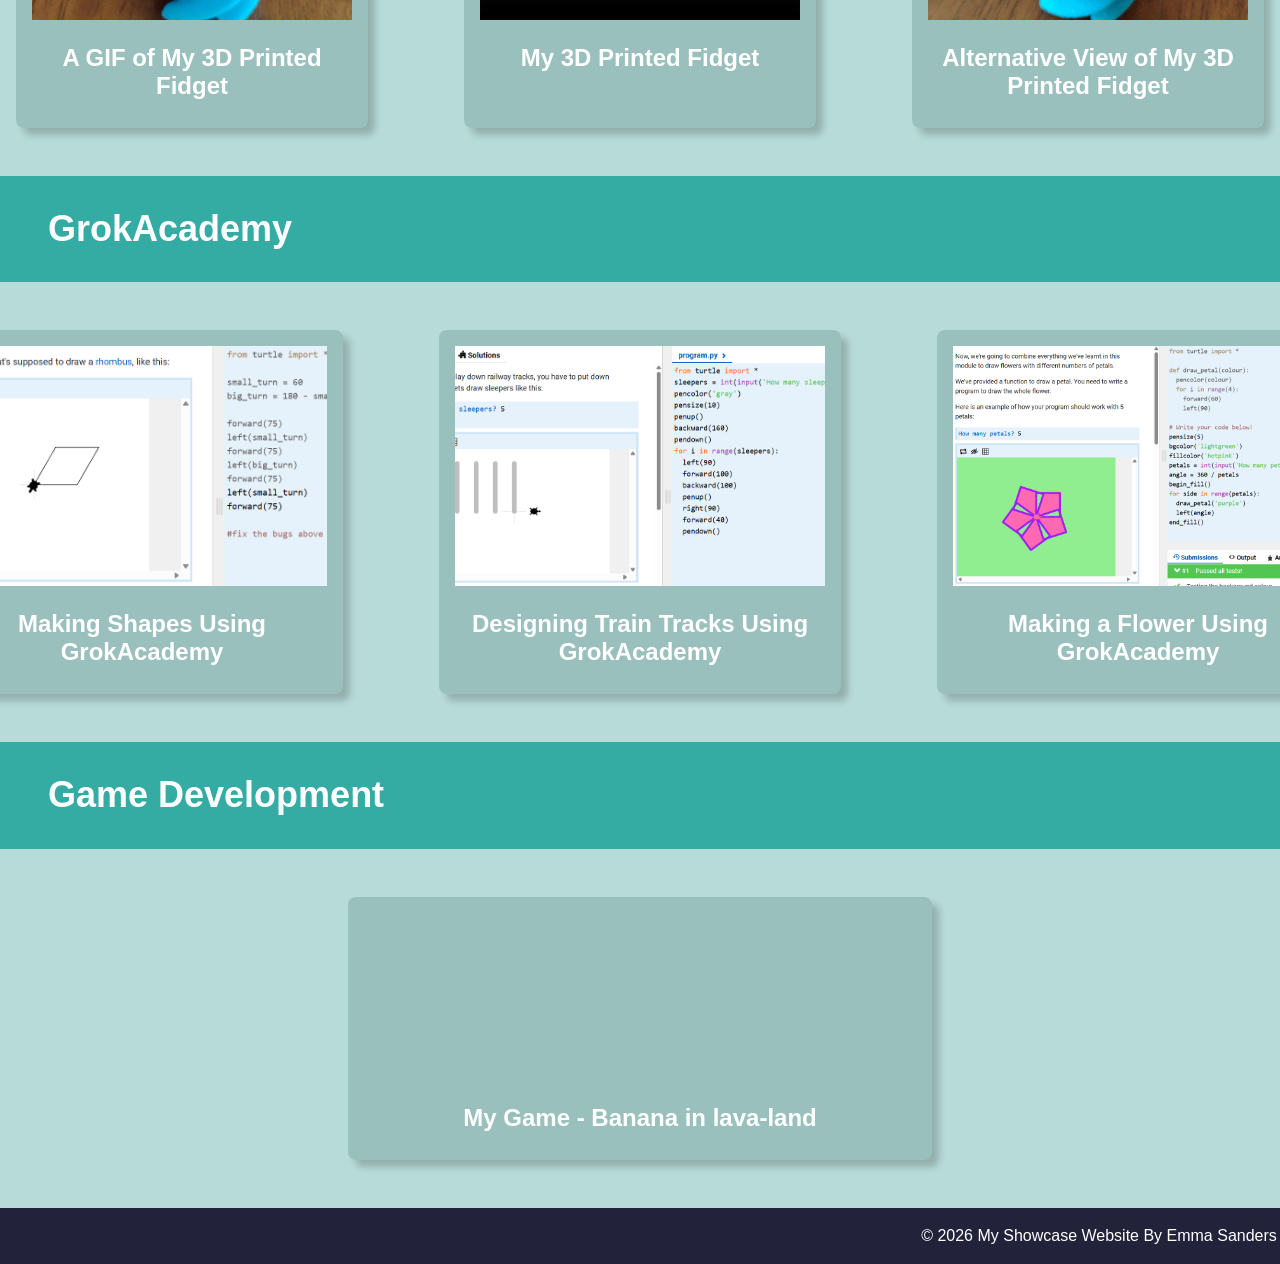
==== commit 951ee845: "Adding the About me and changing the colours" ====
--- a/index.html
+++ b/index.html
@@ -12,6 +12,7 @@
 <!-- Fixed Heading-->
  <nav class="top-menu">
   <div class="menu-wrapper"> <!-- Used only if needed for CSS styling/alignment -->
+    <a href="#about-me">About Me</a>
     <a href="#image-editing">Image Editing</a>
     <a href="#grokacademy">GrokAcademy</a>
     <a href="#fusion360">Fusion 360</a>
@@ -25,9 +26,22 @@
     <section class="hero">
     </section>
 
+<! -- The About Me Section -------------------------------------------------------------------------------------- -->
+    <section class="about-me" id="about-me">
+        <div class="topic-title">
+            <h1>About Me</h1> </div>
+                <div class="problem-images">
+                    <p>Hi! My name is Emma Sanders I'm 15 years old and I am a student at Burnside High School. I have a passion for technology and creativity, which is reflected in my work. This portfolio showcases my skills in image editing, 3D modelling, programming, and more. I also enjoy reading, making art and taking photos - see to the side - running, and playing sports. I hope you enjoy exploring my projects!</p>
+                        <div class="image-group">
+                            <img src="images/Cherry Blossom Photo.jpg" alt="Pretty Cherry Blossoms" style="width: 320px; height: 240px; object-fit: cover;">
+                            <img src="images/Pretty Photo From Quail Island.jpg" alt="View from Quail Island" style="width: 320px; height: 240px; object-fit: cover;">  
+                        </div>
+                </div>
+            </section> 
+
 <!-- Topic one ------------------------------------------------------------------------------------------------- -->
     <!-- The First Topic Section -->
-    <section class="topic"id="image-editing">
+    <section class="topic" id="image-editing">
         <!-- the topic title a big bar with text in it -->
         <div class="topic-title">
             <h1>Image Editing</h1>
@@ -66,7 +80,7 @@
             <!-- one "card" which includes an image with a text below it -->
             <div class="topic-card">
                 <img src="images/Yellow Car Blender Creation.png" alt="Yellow Car" style="width: 320px; height: 240px; object-fit: cover;">
-                <h2 class="topic-card-text">Yellow Car</h2>
+                <h2 class="topic-card-text">Yellow Car</h2> 
             </div>
             <div class="topic-card">
                 <img src="images/Grass with lights.png" alt="change this too!" style="width: 320px; height: 240px; object-fit: cover;">
--- a/style.css
+++ b/style.css
@@ -7,6 +7,7 @@
     /* The Font Family- Really important!! */
     font-family: Arial, sans-serif;
     box-sizing: border-box;
+    background-color: rgb(183, 219, 217); 
 }
 
 /* reset for images to ensure they ar 100% of the parent container width */
@@ -27,14 +28,19 @@
     z-index: 1000;
 } 
 .top-menu a {
-    font-size: 1.2em;
+    font-size: 1.4em;
     color: white; 
     text-decoration: none; /* Removes the underline from links */
     padding: 10px 15px;    /* Optional: Adds space around the links to make them easier to click */
-    transition: opacity 0.2s ease; /* Makes the color fade smoothly */}
+    transition: opacity 0.2s ease; /* Makes the color fade smoothly */
+    font-family: "Comic Sans MS", "Chalkboard SE", "Comic Neue", sans-serif;
+    font-style: italic; /* This gives it that slanted, cursive-style look */
+    font-weight: normal; 
+}
 
-.top-menu a:hover {
-    opacity: 0.6;/}
+.top-menu a:hover{
+    opacity: 0.6;/* Makes the link slightly transparent on hover */ 
+}
 
 /* The hero section styling- use your OWN Hero Image URL here */
 .hero {
@@ -61,7 +67,7 @@
     color: white;
     font-size: 1.5em;
     padding: 0.1em 2em;
-    background-color: rgb(37, 120, 115);
+    background-color: rgb(52, 172, 164);
 }
 
 /* Three column grid with a nice big gap */
@@ -79,13 +85,14 @@
 
 /* Styling for the individual topic cards rounded edges background color and a drop shadow */
 .topic-card{
-    background-color: rgb(183, 219, 217);
+    background-color: rgb(154, 192, 190);
     color: white;
     padding: 1em;
     border-radius: 0.5em;
-    box-shadow: 10px 10px 10px rgba(0, 0, 0, 0.2);
+    box-shadow: 7px 7px 7px rgba(0, 0, 0, 0.2);
 }
 
+/* Styling for the topic card titles */
 /* Styling for the topic card titles */
 .topic-card-text{
     font-size: 1.5em;
@@ -94,6 +101,28 @@
     text-align: center;
 }
 
+.problem-images{
+    background-color: rgb(183, 219, 217);
+    color: rgb(5, 5, 60);
+    padding: 1em;
+    border-radius: 0.5em;
+    box-shadow: 7px 7px 7px rgba(0, 0, 0, 0.2);
+    display: flex;
+    align-items: center;  /* Vertically centers the text alongside the image stack */
+    gap: 2em;             /* Adds a comfortable gap between text and images */
+}
+
+/* Styling for the problem content */   
+.problem-images p {
+    font-size: 1.5em; /* Change this value to adjust the size */
+    line-height: 1.2;   /* Keeps the spacing between lines comfortable to read */
+    flex: 1.2;            /* Gives the text slightly more width than the images */
+    margin: 0;
+    font-family: "Comic Sans MS", "Chalkboard SE", "Comic Neue", sans-serif;
+    font-style: italic; /* This gives it that slanted, cursive-style look */
+    font-weight: normal; 
+} 
+
 
 /* Styling for a footer section to take a bit of spcae at the bottom of the page */
 .footer{
@@ -101,4 +130,4 @@
     color: white;
     text-align: right;
     padding: 0.2em 0.2em;
-}+}
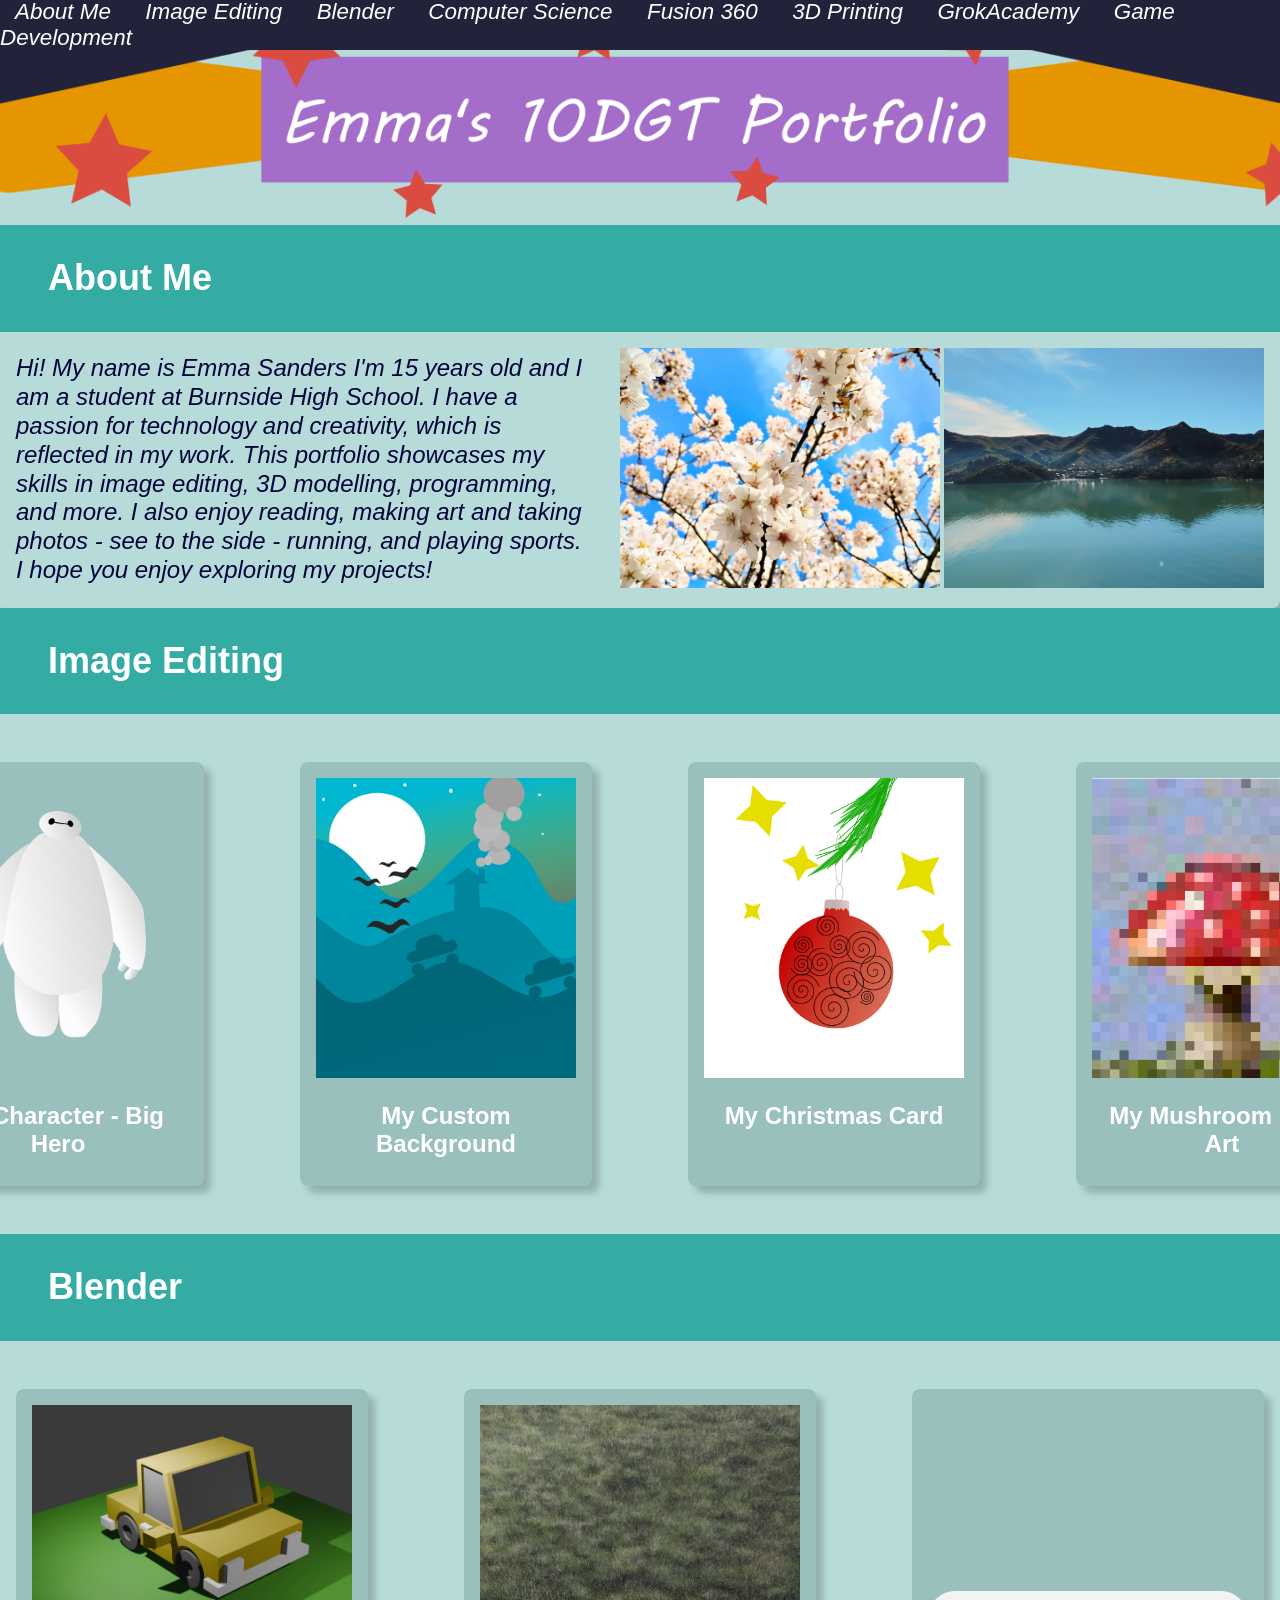
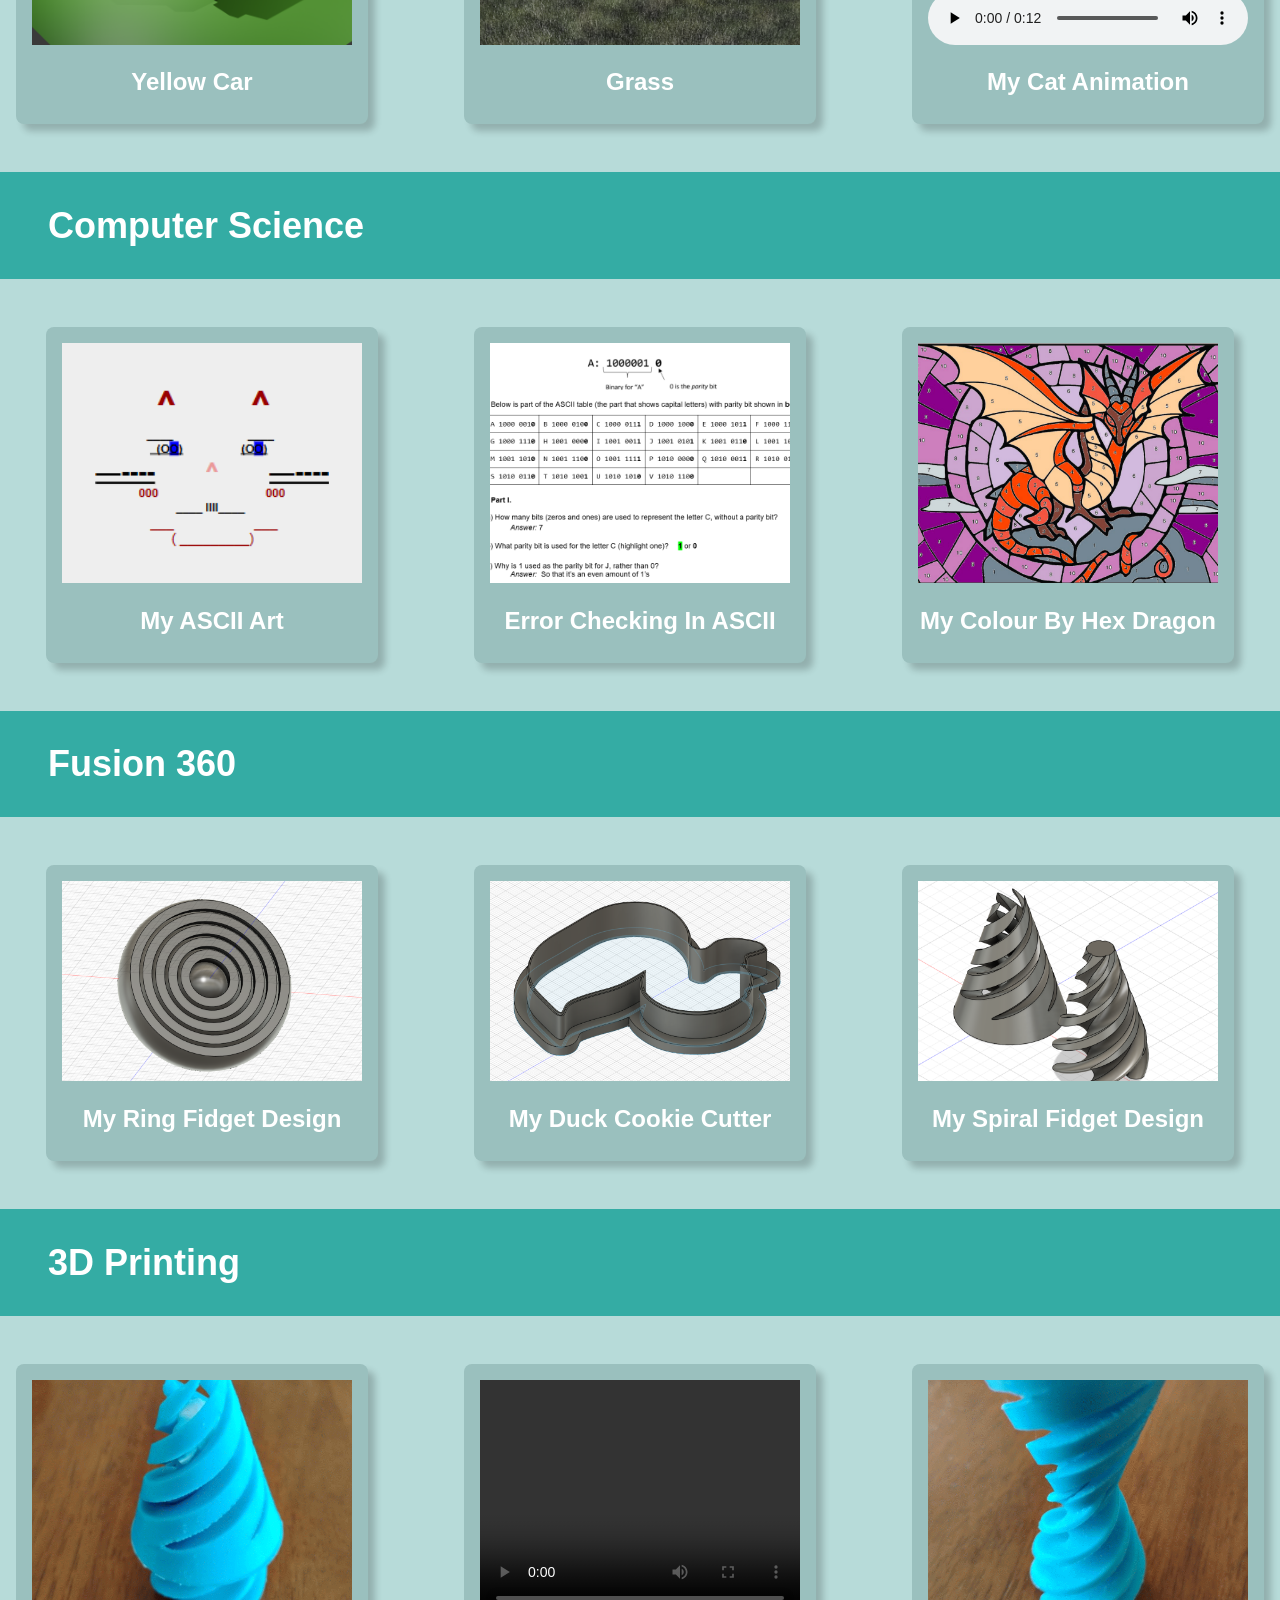
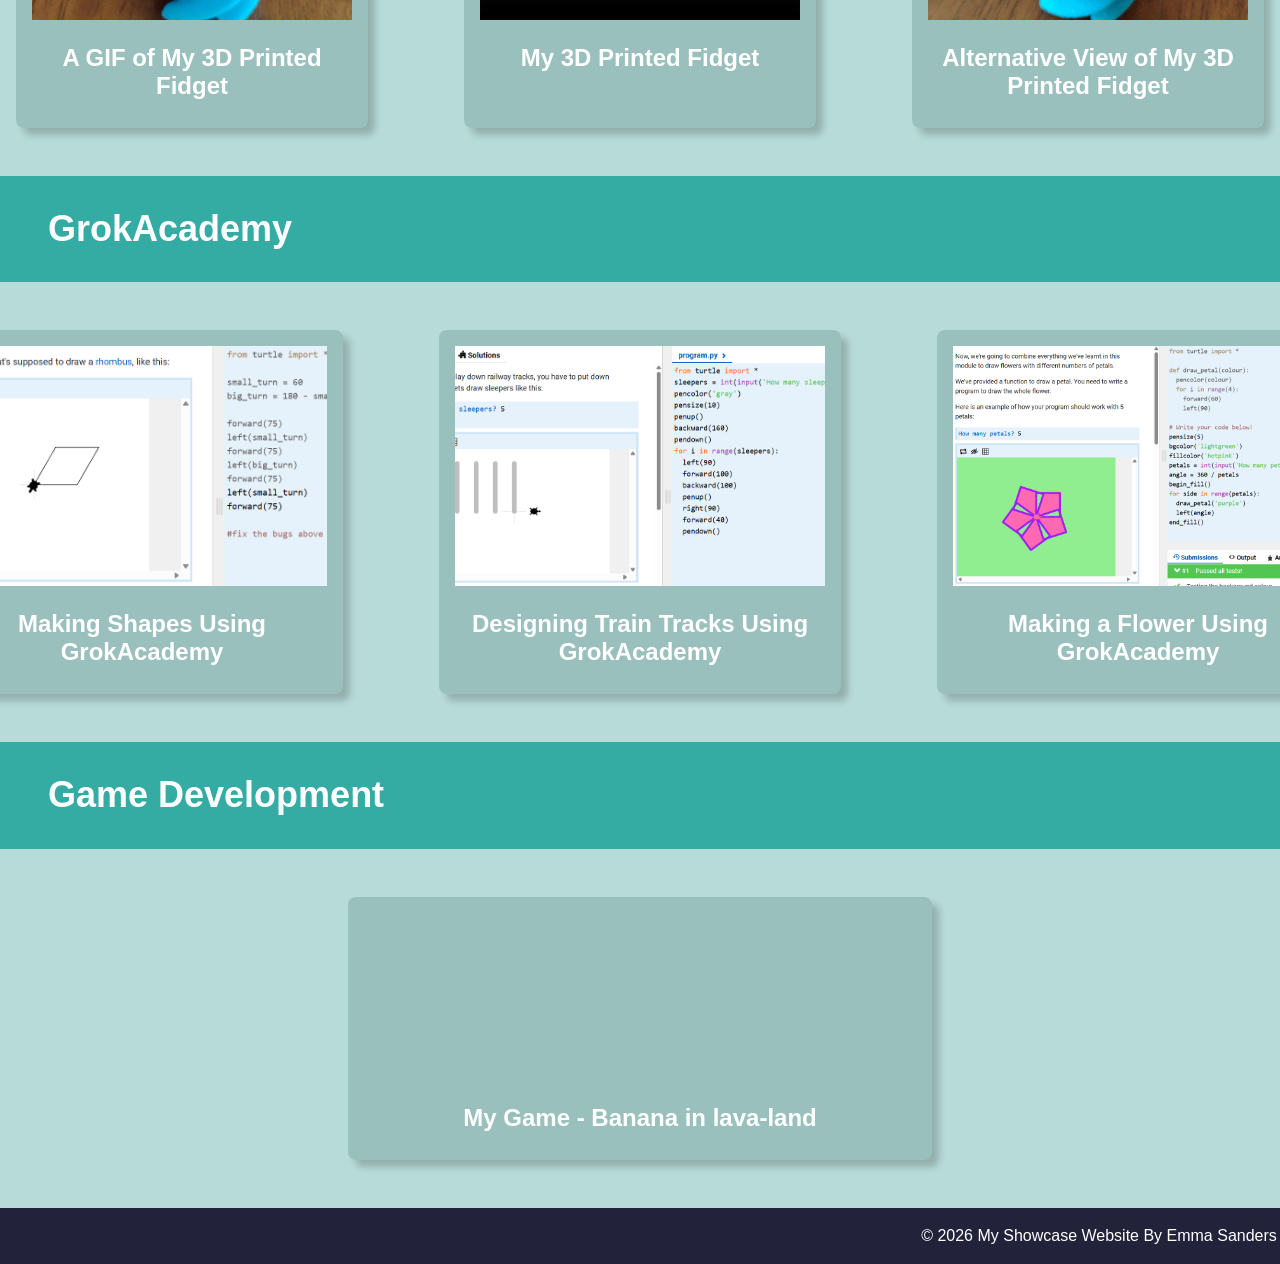
==== commit b458f76c: "Fixing the top banner order" ====
--- a/index.html
+++ b/index.html
@@ -14,11 +14,11 @@
   <div class="menu-wrapper"> <!-- Used only if needed for CSS styling/alignment -->
     <a href="#about-me">About Me</a>
     <a href="#image-editing">Image Editing</a>
-    <a href="#grokacademy">GrokAcademy</a>
-    <a href="#fusion360">Fusion 360</a>
     <a href="#blender">Blender</a>
     <a href="#computer-science">Computer Science</a>
+    <a href="#fusion360">Fusion 360</a>
     <a href="#3d-printing">3D Printing</a>
+    <a href="#grokacademy">GrokAcademy</a>
     <a href="#game-development">Game Development</a>
   </div>
 </nav>
